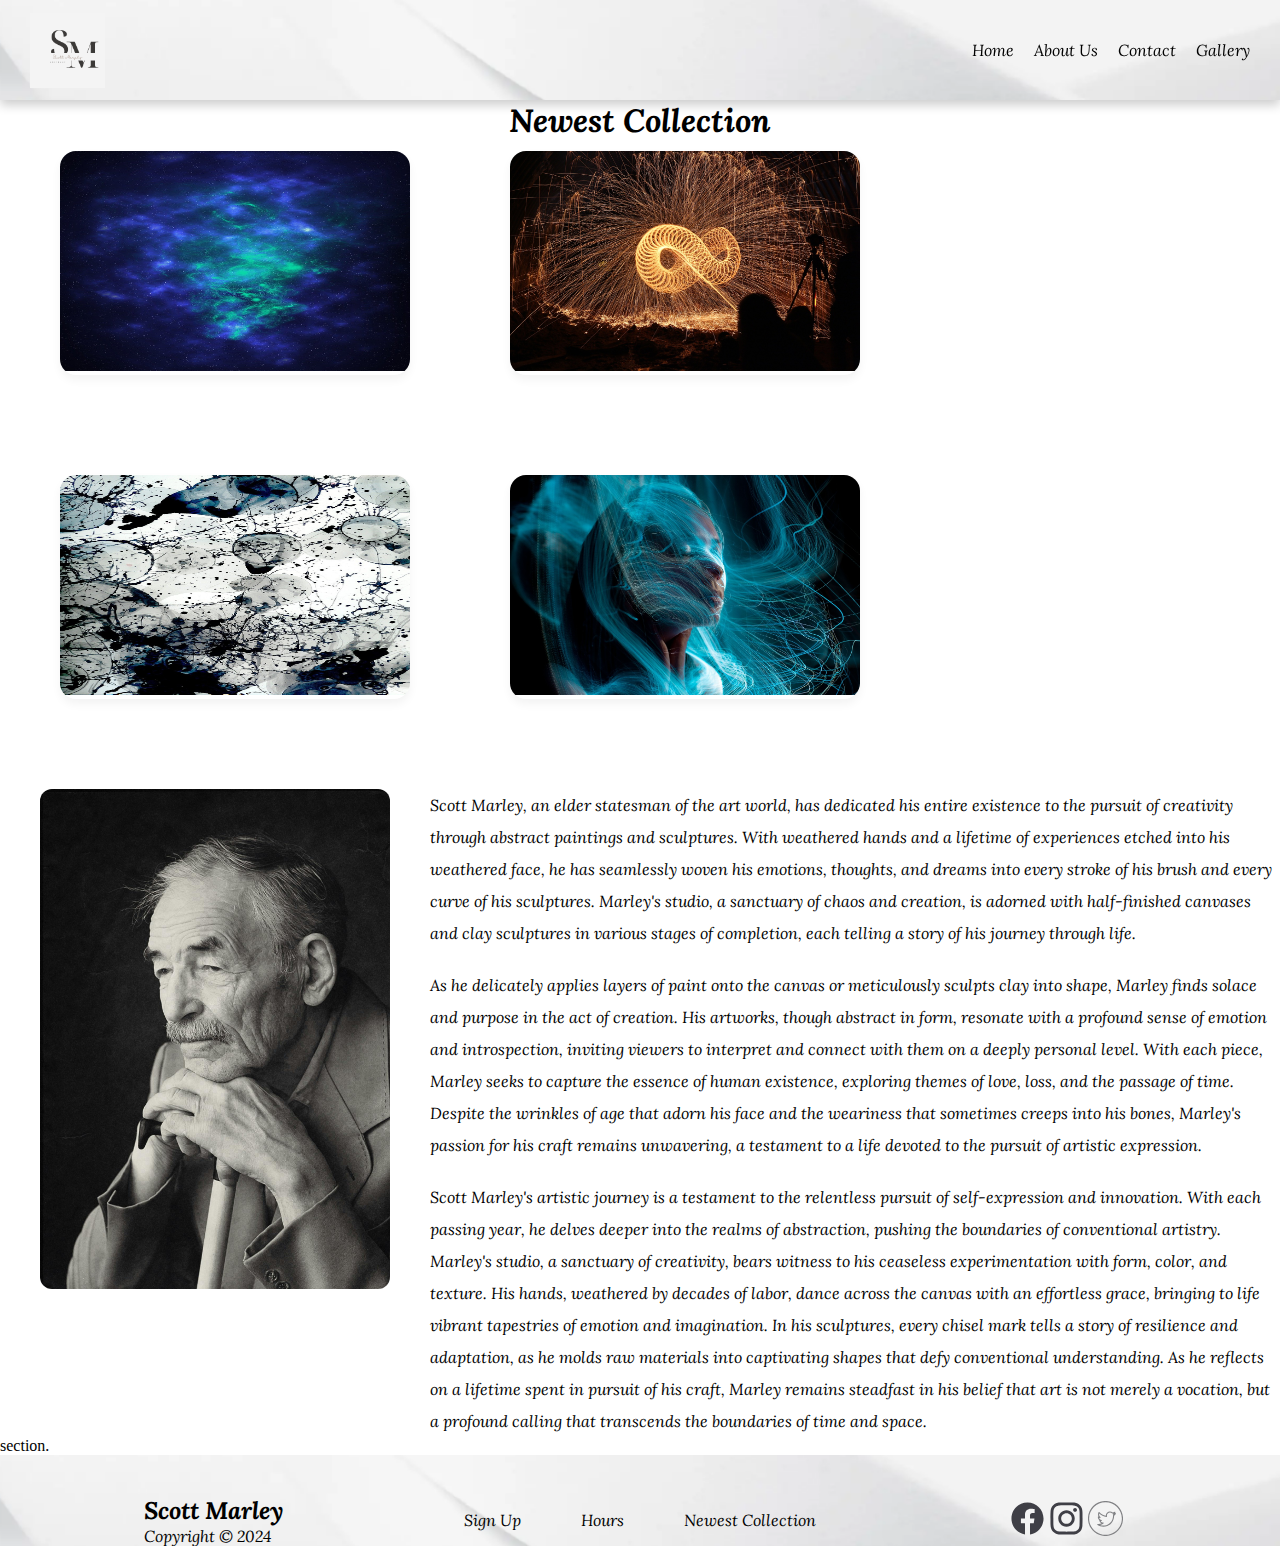
==== index.html @ ee56be84 "scott" ====
<!DOCTYPE html>
<html lang="en">
<head>
    <meta charset="UTF-8">
    <meta http-equiv="X-UA-Compatible" content="IE=edge">
    <meta name="viewport" content="width=device-width, initial-scale=1.0">

    <link rel="shortcut icon" href="./assets/" type="image/svg+xml" class="svg">

    <link rel="stylesheet" href="./styles/utilities.css">
    <link rel="stylesheet" href="./styles/main.css">

    <link rel="preconnect" href="https://fonts.googleapis.com">
<link rel="preconnect" href="https://fonts.gstatic.com" crossorigin>
<link href="https://fonts.googleapis.com/css2?family=Lora:ital,wght@0,400..700;1,400..700&display=swap" rel="stylesheet">

<link rel="stylesheet" href="https://fonts.googleapis.com/css2?family=Material+Symbols+Rounded:opsz,wght,FILL,GRAD@24,400,0..1,0" />

<script src="./javascript/script.js" defer></script>
<title>index</title>
</head>
<body>
<header class="header active" data-header>
    <div class="container">

        <a href="#" class="logo">
            <img src="./assets/logo.png" width="75" height="75" alt="Scott Marley">
        </a>

        <nav class="navbar" data-navbar>
            <ul class="navbar-list">
                <li>
                    <a href="#" class="navbar-link">Home</a>
                </li>
                <li>
                    <a href="#" class="navbar-link">About Us</a>
                </li>
                <li>
                    <a href="#" class="navbar-link">Contact</a>
                </li>
                <li>
                    <a href="#" class="navbar-link">Gallery</a>
                </li>
            </ul>
        </nav>
            <button class="nav-toggle-btn icon-btn " aria-label="toggle navbar" data-nav-toggler>

                <span class="material-symbols-rounded open" aria-hidden="true">menu</span>
                <span class="material-symbols-rounded close" aria-hidden="true">close</span>
            </button>
            
    </div>
</header>

<main>

 <h1 class="head">Newest Collection</h1>

<section class="newest">
    <div class="container">
        <div class="art-list">

            <div class="card">

                <div class="card-banner">

                    <figure class="img-holder" >
                        <img src="./assets/space-art-5626853_1280.jpg" alt="picture of woman" width="350" height="220" class="img-cover">
                    </figure>
                </div>

               
            </div>
            <div class="card">

                <div class="card-banner">

                    <figure class="img-holder" >
                        <img src="./assets/steelwool-458842_1280.jpg" alt="picture of woman" width="350" height="220" class="img-cover">
                    </figure>
                </div>

               
            </div>
            <div class="card">

                <div class="card-banner">

                    <figure class="img-holder" >
                        <img src="./assets/wallpaper-978000_1280.jpg" alt="picture of woman" width="350" height="220" class="img-cover">
                    </figure>
                </div>

               
            </div>
            <div class="card">

                <div class="card-banner">

                    <figure class="img-holder" >
                        <img src="./assets/magical-6046020_1280.jpg" alt="picture of woman" width="350" height="220" class="img-cover">
                    </figure>
                </div>

               
            </div>
        </div>
    </div>
</section>

<section class="scott">
    <div class="container2">

        <!--<h2 class="head">Scott Marley</h2>-->

        <figure class="artist">
            <img src="./assets/pexels-pixabay-236214.jpg" alt="image of scott marley" width="350" height="500" class="img-holder2">
        </figure>
        <div class="control">
        <p class="description1">
            Scott Marley, an elder statesman of the art world, has dedicated his entire existence to the pursuit of creativity through abstract paintings and sculptures. With weathered hands and a lifetime of experiences etched into his weathered face, he has seamlessly woven his emotions, thoughts, and dreams into every stroke of his brush and every curve of his sculptures. Marley's studio, a sanctuary of chaos and creation, is adorned with half-finished canvases and clay sculptures in various stages of completion, each telling a story of his journey through life.
        </p>
        <p class="description2">
            As he delicately applies layers of paint onto the canvas or meticulously sculpts clay into shape, Marley finds solace and purpose in the act of creation. His artworks, though abstract in form, resonate with a profound sense of emotion and introspection, inviting viewers to interpret and connect with them on a deeply personal level. With each piece, Marley seeks to capture the essence of human existence, exploring themes of love, loss, and the passage of time. Despite the wrinkles of age that adorn his face and the weariness that sometimes creeps into his bones, Marley's passion for his craft remains unwavering, a testament to a life devoted to the pursuit of artistic expression.
        </p>

        <p class="description3">
            Scott Marley's artistic journey is a testament to the relentless pursuit of self-expression and innovation. With each passing year, he delves deeper into the realms of abstraction, pushing the boundaries of conventional artistry. Marley's studio, a sanctuary of creativity, bears witness to his ceaseless experimentation with form, color, and texture. His hands, weathered by decades of labor, dance across the canvas with an effortless grace, bringing to life vibrant tapestries of emotion and imagination. In his sculptures, every chisel mark tells a story of resilience and adaptation, as he molds raw materials into captivating shapes that defy conventional understanding. As he reflects on a lifetime spent in pursuit of his craft, Marley remains steadfast in his belief that art is not merely a vocation, but a profound calling that transcends the boundaries of time and space.
        </p>
    </div>
    </div>
</section>

section.
</main>

<footer class="footer">

    <div class="container3 grid">
        <div class="copyright">
            <h2>Scott Marley</h2>
            <p>Copyright &copy; 2024</p>
        </div>

        

        <nav>
            <ul class="link">
                <li><a href="index.html">Sign Up</a></li>
                <li><a href="features.html">Hours</a></li>
                <li><a href="docs.html">Newest Collection</a></li>
            </ul>
        </nav>

        <div class="social">
            <a href="#" class="social-link">
                <?xml version="1.0"  encoding="utf-8"?><!-- Uploaded to: SVG Repo, www.svgrepo.com, Generator: SVG Repo Mixer Tools -->
                <svg width="35" height="35" viewBox="0 0 24 24" fill="none" xmlns="http://www.w3.org/2000/svg">
                <path fill-rule="evenodd" clip-rule="evenodd" d="M23 12.0672C23 5.95496 18.0751 1 12 1C5.92486 1 1 5.95496 1 12.0672C1 17.5912 5.02254 22.1697 10.2812 23V15.2663H7.48828V12.0672H10.2812V9.62898C10.2812 6.85525 11.9235 5.32313 14.4361 5.32313C15.6396 5.32313 16.8984 5.53929 16.8984 5.53929V8.26287H15.5114C14.1449 8.26287 13.7188 9.11597 13.7188 9.99119V12.0672H16.7695L16.2818 15.2663H13.7188V23C18.9775 22.1697 23 17.5912 23 12.0672Z" fill="#3F3F46"/>
                </svg>
            </a>
            <a href="#" class="social-link"><?xml version="1.0" encoding="utf-8"?>

                <!-- Uploaded to: SVG Repo, www.svgrepo.com, Generator: SVG Repo Mixer Tools -->
                <svg width="35" height="35" viewBox="0 0 24 24" fill="none" xmlns="http://www.w3.org/2000/svg">
                <path fill-rule="evenodd" clip-rule="evenodd" d="M7.46471 1.0662C8.63794 1.01266 9.01258 1 12 1C14.9874 1 15.362 1.01266 16.5352 1.0662C17.7061 1.1196 18.5057 1.30556 19.2054 1.57751C19.9288 1.85858 20.5422 2.2347 21.1537 2.84623C21.7653 3.45779 22.1414 4.07123 22.4225 4.79454C22.6944 5.49426 22.8804 6.29385 22.9338 7.46471C22.9873 8.63798 23 9.01258 23 12C23 14.9874 22.9873 15.362 22.9338 16.5353C22.8804 17.7061 22.6944 18.5057 22.4225 19.2054C22.1414 19.9288 21.7653 20.5422 21.1537 21.1537C20.5422 21.7653 19.9288 22.1414 19.2054 22.4225C18.5057 22.6944 17.7061 22.8804 16.5352 22.9338C15.362 22.9873 14.9874 23 12 23C9.01258 23 8.63794 22.9873 7.46471 22.9338C6.29385 22.8804 5.49426 22.6944 4.79454 22.4225C4.07123 22.1414 3.45775 21.7653 2.84623 21.1537C2.23466 20.5422 1.85858 19.9287 1.57746 19.2054C1.30552 18.5057 1.1196 17.7061 1.06615 16.5353C1.01262 15.362 1 14.9874 1 12C1 9.01254 1.01262 8.63798 1.06615 7.46471C1.1196 6.29385 1.30552 5.49426 1.57746 4.79454C1.85858 4.07123 2.23466 3.45779 2.84623 2.84623C3.45775 2.2347 4.07123 1.85858 4.79454 1.57751C5.49426 1.30556 6.29385 1.1196 7.46471 1.0662ZM16.4449 3.04608C15.285 2.99316 14.9371 2.98198 12 2.98198C9.06284 2.98198 8.71496 2.99316 7.55501 3.04608C6.48257 3.09503 5.90008 3.27423 5.51247 3.42487C4.99906 3.62442 4.63259 3.86278 4.24768 4.24773C3.86278 4.63263 3.62437 4.99906 3.42482 5.51252C3.27423 5.90013 3.09503 6.48257 3.04608 7.55506C2.99316 8.71496 2.98198 9.06288 2.98198 12C2.98198 14.9371 2.99316 15.285 3.04608 16.4449C3.09503 17.5174 3.27423 18.0999 3.42482 18.4875C3.62437 19.0009 3.86278 19.3674 4.24768 19.7523C4.63259 20.1372 4.99906 20.3756 5.51247 20.5751C5.90008 20.7257 6.48257 20.905 7.55506 20.9539C8.71479 21.0068 9.06262 21.018 12 21.018C14.9373 21.018 15.2852 21.0068 16.4449 20.9539C17.5174 20.905 18.0998 20.7257 18.4874 20.5751C19.0009 20.3756 19.3674 20.1372 19.7523 19.7523C20.1372 19.3674 20.3755 19.0009 20.5751 18.4875C20.7257 18.0999 20.9049 17.5174 20.9539 16.4449C21.0068 15.285 21.018 14.9371 21.018 12C21.018 9.06288 21.0068 8.71496 20.9539 7.55506C20.9049 6.48257 20.7257 5.90013 20.5751 5.51252C20.3755 4.99906 20.1372 4.63263 19.7523 4.24768C19.3674 3.86278 19.0009 3.62442 18.4874 3.42487C18.0998 3.27423 17.5174 3.09503 16.4449 3.04608ZM8.33329 12C8.33329 14.025 9.97495 15.6667 12 15.6667C14.025 15.6667 15.6667 14.025 15.6667 12C15.6667 9.97495 14.025 8.33333 12 8.33333C9.97495 8.33333 8.33329 9.97495 8.33329 12ZM6.35131 12C6.35131 8.88032 8.88032 6.35136 12 6.35136C15.1196 6.35136 17.6486 8.88032 17.6486 12C17.6486 15.1197 15.1196 17.6486 12 17.6486C8.88032 17.6486 6.35131 15.1197 6.35131 12ZM17.8718 7.44816C18.6008 7.44816 19.1918 6.8572 19.1918 6.12818C19.1918 5.39915 18.6008 4.8082 17.8718 4.8082C17.1428 4.8082 16.5518 5.39915 16.5518 6.12818C16.5518 6.8572 17.1428 7.44816 17.8718 7.44816Z" fill="#3F3F46"/>
                <mask id="mask0_2844_2717" style="mask-type:alpha" maskUnits="userSpaceOnUse" x="1" y="1" width="22" height="22">
                <path fill-rule="evenodd" clip-rule="evenodd" d="M7.46471 1.0662C8.63794 1.01266 9.01258 1 12 1C14.9874 1 15.362 1.01266 16.5352 1.0662C17.7061 1.1196 18.5057 1.30556 19.2054 1.57751C19.9288 1.85858 20.5422 2.2347 21.1537 2.84623C21.7653 3.45779 22.1414 4.07123 22.4225 4.79454C22.6944 5.49426 22.8804 6.29385 22.9338 7.46471C22.9873 8.63798 23 9.01258 23 12C23 14.9874 22.9873 15.362 22.9338 16.5353C22.8804 17.7061 22.6944 18.5057 22.4225 19.2054C22.1414 19.9288 21.7653 20.5422 21.1537 21.1537C20.5422 21.7653 19.9288 22.1414 19.2054 22.4225C18.5057 22.6944 17.7061 22.8804 16.5352 22.9338C15.362 22.9873 14.9874 23 12 23C9.01258 23 8.63794 22.9873 7.46471 22.9338C6.29385 22.8804 5.49426 22.6944 4.79454 22.4225C4.07123 22.1414 3.45775 21.7653 2.84623 21.1537C2.23466 20.5422 1.85858 19.9287 1.57746 19.2054C1.30552 18.5057 1.1196 17.7061 1.06615 16.5353C1.01262 15.362 1 14.9874 1 12C1 9.01254 1.01262 8.63798 1.06615 7.46471C1.1196 6.29385 1.30552 5.49426 1.57746 4.79454C1.85858 4.07123 2.23466 3.45779 2.84623 2.84623C3.45775 2.2347 4.07123 1.85858 4.79454 1.57751C5.49426 1.30556 6.29385 1.1196 7.46471 1.0662ZM16.4449 3.04608C15.285 2.99316 14.9371 2.98198 12 2.98198C9.06284 2.98198 8.71496 2.99316 7.55501 3.04608C6.48257 3.09503 5.90008 3.27423 5.51247 3.42487C4.99906 3.62442 4.63259 3.86278 4.24768 4.24773C3.86278 4.63263 3.62437 4.99906 3.42482 5.51252C3.27423 5.90013 3.09503 6.48257 3.04608 7.55506C2.99316 8.71496 2.98198 9.06288 2.98198 12C2.98198 14.9371 2.99316 15.285 3.04608 16.4449C3.09503 17.5174 3.27423 18.0999 3.42482 18.4875C3.62437 19.0009 3.86278 19.3674 4.24768 19.7523C4.63259 20.1372 4.99906 20.3756 5.51247 20.5751C5.90008 20.7257 6.48257 20.905 7.55506 20.9539C8.71479 21.0068 9.06262 21.018 12 21.018C14.9373 21.018 15.2852 21.0068 16.4449 20.9539C17.5174 20.905 18.0998 20.7257 18.4874 20.5751C19.0009 20.3756 19.3674 20.1372 19.7523 19.7523C20.1372 19.3674 20.3755 19.0009 20.5751 18.4875C20.7257 18.0999 20.9049 17.5174 20.9539 16.4449C21.0068 15.285 21.018 14.9371 21.018 12C21.018 9.06288 21.0068 8.71496 20.9539 7.55506C20.9049 6.48257 20.7257 5.90013 20.5751 5.51252C20.3755 4.99906 20.1372 4.63263 19.7523 4.24768C19.3674 3.86278 19.0009 3.62442 18.4874 3.42487C18.0998 3.27423 17.5174 3.09503 16.4449 3.04608ZM8.33329 12C8.33329 14.025 9.97495 15.6667 12 15.6667C14.025 15.6667 15.6667 14.025 15.6667 12C15.6667 9.97495 14.025 8.33333 12 8.33333C9.97495 8.33333 8.33329 9.97495 8.33329 12ZM6.35131 12C6.35131 8.88032 8.88032 6.35136 12 6.35136C15.1196 6.35136 17.6486 8.88032 17.6486 12C17.6486 15.1197 15.1196 17.6486 12 17.6486C8.88032 17.6486 6.35131 15.1197 6.35131 12ZM17.8718 7.44816C18.6008 7.44816 19.1918 6.8572 19.1918 6.12818C19.1918 5.39915 18.6008 4.8082 17.8718 4.8082C17.1428 4.8082 16.5518 5.39915 16.5518 6.12818C16.5518 6.8572 17.1428 7.44816 17.8718 7.44816Z" fill="white"/>
                </mask>
                <g mask="url(#mask0_2844_2717)">
                </g>
                </svg></a>
            <a href="#" class="social-link3">
                <?xml version="1.0" encoding="utf-8"?>

<!DOCTYPE svg PUBLIC "-//W3C//DTD SVG 1.1//EN" "http://www.w3.org/Graphics/SVG/1.1/DTD/svg11.dtd">
<!-- Uploaded to: SVG Repo, www.svgrepo.com, Generator: SVG Repo Mixer Tools -->
<svg version="1.1" id="Layer_1" xmlns="http://www.w3.org/2000/svg" xmlns:xlink="http://www.w3.org/1999/xlink" 
	 width="35" height="35" viewBox="0 0 32 32" enable-background="new 0 0 32 32" xml:space="preserve">
<g>
	<path fill="#808184" d="M16-0.035C7.159-0.035-0.035,7.159-0.035,16S7.159,32.035,16,32.035S32.035,24.841,32.035,16
		S24.841-0.035,16-0.035z M16,30.965C7.748,30.965,1.035,24.252,1.035,16S7.748,1.035,16,1.035S30.965,7.748,30.965,16
		S24.252,30.965,16,30.965z"/>
	<path fill="#808184" d="M24.797,11.082c-0.027,0.012-0.055,0.024-0.083,0.036c0.131-0.228,0.238-0.471,0.319-0.725
		c0.063-0.198-0.002-0.414-0.165-0.543c-0.163-0.129-0.388-0.145-0.566-0.039c-0.522,0.31-1.083,0.538-1.673,0.681
		c-0.693-0.632-1.608-0.99-2.553-0.99c-2.086,0-3.783,1.696-3.783,3.781c0,0.066,0.001,0.131,0.005,0.197
		c-2.259-0.271-4.346-1.415-5.797-3.195c-0.104-0.127-0.262-0.201-0.427-0.183c-0.164,0.013-0.31,0.105-0.393,0.247
		c-0.334,0.574-0.512,1.232-0.512,1.902c0,0.667,0.15,1.29,0.432,1.832c-0.147-0.03-0.295,0.025-0.412,0.116
		C9.071,14.292,9,14.458,9,14.611c0,1.157,0.547,2.218,1.422,2.921c-0.007,0.007-0.014,0.014-0.021,0.022
		c-0.117,0.132-0.155,0.316-0.102,0.484c0.356,1.11,1.194,1.968,2.242,2.373c-1.063,0.542-2.3,0.752-3.487,0.616
		C8.83,21,8.605,21.137,8.526,21.356c-0.078,0.219,0.005,0.463,0.202,0.589c1.587,1.017,3.42,1.554,5.302,1.554
		c6.159,0,9.839-5.002,9.839-9.839c0-0.06,0-0.12-0.001-0.18c0.601-0.466,1.12-1.025,1.547-1.664c0.124-0.185,0.11-0.429-0.033-0.6
		C25.239,11.046,25.001,10.993,24.797,11.082z M23.068,12.829c-0.138,0.099-0.216,0.261-0.208,0.431
		c0.006,0.133,0.009,0.267,0.009,0.4c0,4.345-3.306,8.839-8.839,8.839c-1.038,0-2.059-0.182-3.023-0.534
		c1.145-0.198,2.218-0.674,3.152-1.406c0.167-0.13,0.233-0.352,0.166-0.552c-0.067-0.201-0.253-0.337-0.465-0.341
		c-0.928-0.017-1.766-0.488-2.266-1.227c0.246-0.015,0.482-0.056,0.742-0.126c0.224-0.061,0.376-0.268,0.368-0.5
		c-0.008-0.231-0.174-0.427-0.401-0.473c-1.079-0.217-1.94-1.047-2.212-2.076c0.045,0.016,0.086,0.03,0.125,0.044
		c0.251,0.09,0.45,0.162,0.828,0.173c0.231,0.001,0.423-0.135,0.492-0.348s-0.013-0.444-0.198-0.568
		c-0.741-0.495-1.166-1.339-1.166-2.316c0-0.247,0.033-0.491,0.096-0.726c1.729,1.795,4.088,2.879,6.588,3.005
		c0.155,0.017,0.308-0.059,0.408-0.179c0.101-0.12,0.139-0.281,0.104-0.434c-0.048-0.207-0.072-0.42-0.072-0.635
		c0-1.534,1.249-2.781,2.783-2.781c0.767,0,1.507,0.32,2.031,0.879c0.118,0.125,0.292,0.181,0.462,0.148
		c0.221-0.044,0.439-0.098,0.654-0.162c-0.114,0.096-0.237,0.184-0.366,0.262c-0.203,0.121-0.292,0.367-0.216,0.59
		c0.077,0.223,0.303,0.363,0.532,0.335c0.101-0.012,0.202-0.026,0.302-0.042C23.345,12.622,23.209,12.728,23.068,12.829z"/>
</g>
</svg>
            </a>
        </div>
        
    </div> <!-- ends container div -->

</footer>

    
</body>
</html>
---- styles/utilities.css ----
:root {
    /*Color*/
--white: #ffffff;
--gold: #FFD700;
--black: #000000;
--blue: #0000FF;
--red: #FF0000;
--purple: #A020F0;
--grey: #DADFE5;


/*Font weight*/
--weight-bold: 700;
--weight-semiBold: 600;
--weight-regular: 400;


/*Border Radius*/
--radius-small: 8px;
--radius-medium: 12px;
--radius-large: 16px;
--radius-extra-large: 32px;
--radius-full: 1000px;
--radius-circle: 50%;


/*Box Shadow*/
--shadow-1: 0px 2px 4px 0px #00000033;
--shadow-2: 0px 5px 10px 0px #0000000D;
--shadow-3: 0px 5px 10px 0px #00000033;
--shadow-4: 0px 10px 20px 0px #0000001A;

}

* {
  box-sizing: border-box;
  margin: 0;
  padding: 0;
}

/*Header*/

.header {
  background-color: #f4f4f4;
  box-shadow: var(--shadow-3);
  position: fixed;
  top: 0;
  left: 0; 
  width: 100%;
  height: 100px;
  z-index: 4;
  background-image: url(../assets/background1.png);
  background-repeat: no-repeat;
  background-size: cover;
}

.header .container {
  position: relative;
  display: flex;
  justify-content: space-between;
  align-items: center;
  height: 100%;
}

.header.active {
  animation: slide_in 500ms ease forwards; 
}

@keyframes slide_in {
  0% {transform: translateY(-100%);}
  100% {transform: translateY(0);}
}

.logo {
  margin-left: 30px;
}

.navbar {
  position: absolute;
  top: 85%;
  right: 16px;
  background-color: var(--white);
  min-width: 260px;
  padding: 10px;
  border-radius: var(--radius-large);
 visibility: hidden;
  opacity: 0;
  scale: 0.4; 
  transition: var(--transition-duration-quick) var(--transition-duration-quick);
  box-shadow: var(--shadow-1);
  transform-origin: top right;
  z-index: 4;
}

.navbar.active {
  visibility: visible;
  opacity: 1;
  scale: 1;
}

.navbar-link {
  text-decoration: none;
  color: var(--black);
  font-family: 'Lora', sans-serif;
  font-style: italic;
  cursor: pointer;
}

.navbar-link:hover {
  color: var(--blue);
}

ul{
  list-style-type: none;
  display: grid;
  justify-items: center;
  gap: 25px;
}
.link {
  list-style-type: none;
  display: flex;
  justify-items: center;
  gap: 60px;
}
.nav-toggle-btn .close,
.nav-toggle-btn.active .open {display: none;}

.nav-toggle-btn .open,
.nav-toggle-btn.active .close {display: block;}

/*Header*/

/*Icon-Btn*/
.icon-btn {
    height: 40px;
    width: 40px;
    display: grid;
    place-items: center;
    background-color: var(--white);
    border-radius: var(--radius-small);
    box-shadow: var(--shadow-3);
    border: none;
    margin-right: 10px;
  }
  
.icon-btn:hover, :focus-visible {
  background-color: var(--grey);
  cursor: pointer;
}
/*Icon-Btn*/

/*Footer*/

.footer {
  width: 100%;
  position: relative;
  bottom: 0;
  background-image: url(../assets/background1.png);
  background-repeat: no-repeat;
  background-size: cover;
  display: block;
  padding-top: 40px;
  overflow: hidden;
}



.grid {
  display: grid;
  grid-template-columns: repeat(3, 1fr);
  align-items: center;
  width: 100%;
  height: 100%;
  justify-items: center;
}

.social {
  margin: auto 25%;
}

a {
  text-decoration: none;
  color: var(--black);
  font-family: 'Lora', sans-serif;
  font-style: italic;
  cursor: pointer;
  line-height: 1px;
}

a:hover {
  color: var(--blue);
}

.copyright {
  color: var(--black);
  font-family: 'Lora', sans-serif;
  font-style: italic;
}


/*Footer*/

/*Media Query*/

@media (max-width: 426px) {
.grid {
  display: grid;
  grid-template-columns: auto;
  grid-template-rows: repeat(3, 1fr);
  gap: 5px;
}

.container {
  margin: 0 0;
}

.footer {
  padding: 0 0;
}
}

@media (min-width: 992px) {
  .nav-toggle-btn {
    display: none;
  }

  .navbar, .navbar-list, .navbar-link{
  all: unset;
  display: inline-flex;
  align-items: center;
  justify-content: space-around;
  list-style-type: none;
  padding: 0 10px;
  font-family: 'Lora', sans-serif;
  font-style: italic;
}

.navbar-link {
  cursor: pointer;
}
}

/*Media Query*/
---- styles/main.css ----
:root {
    /*Color*/
--white: #ffffff;
--gold: #FFD700;
--black: #000000;
--blue: #0000FF;
--red: #FF0000;
--purple: #A020F0;
--grey: #DADFE5;


/*Font weight*/
--weight-bold: 700;
--weight-semiBold: 600;
--weight-regular: 400;


/*Border Radius*/
--radius-small: 8px;
--radius-medium: 12px;
--radius-large: 16px;
--radius-extra-large: 32px;
--radius-full: 1000px;
--radius-circle: 50%;


/*Box Shadow*/
--shadow-1: 0px 2px 4px 0px #00000033;
--shadow-2: 0px 5px 10px 0px #0000000D;
--shadow-3: 0px 5px 10px 0px #00000033;
--shadow-4: 0px 10px 20px 0px #0000001A;

}

.head {
    position: relative;
    top: 100px;
    text-align: center;
    color: var(--black);
    font-family: 'Lora', sans-serif;
    font-style: italic;
}

.newest {padding-block-start: 110px;}

.img-holder {
    overflow: hidden;
}

.card {
    border-radius: var(--radius-large);
    overflow: hidden;
    box-shadow: var(--shadow-2);
    width: 350px;
    cursor: pointer;
}

.card:where(:hover, :focus-within) {box-shadow: var(--shadow-4);}

.art-list {
    display: inline-flex;
    gap: 100px;
    margin-left: 60px;
    flex-wrap: wrap;
}


.scott {
    padding-block-start: 70px;
}

.container {
    display: flex;
}

.img-holder2 {
    margin: 0px 40px;
    border-radius: var(--radius-medium);
    max-width: 100%;
    float: left;
}



.description1 {
    display: flex;
    flex-direction: column;
   flex: 1;
   color: var(--black);
  font-family: 'Lora', sans-serif;
  font-style: italic;
  line-height: 2;
  margin-top: 20px;
}
.description2 {
    display: flex;
    flex-direction: column;
   flex: 1;
   color: var(--black);
  font-family: 'Lora', sans-serif;
  font-style: italic;
  line-height: 2;
  margin-top: 20px;
}
.description3 {
    display: flex;
    flex-direction: column;
   flex: 1;
   color: var(--black);
  font-family: 'Lora', sans-serif;
  font-style: italic;
  line-height: 2;
  margin-top: 20px;
}
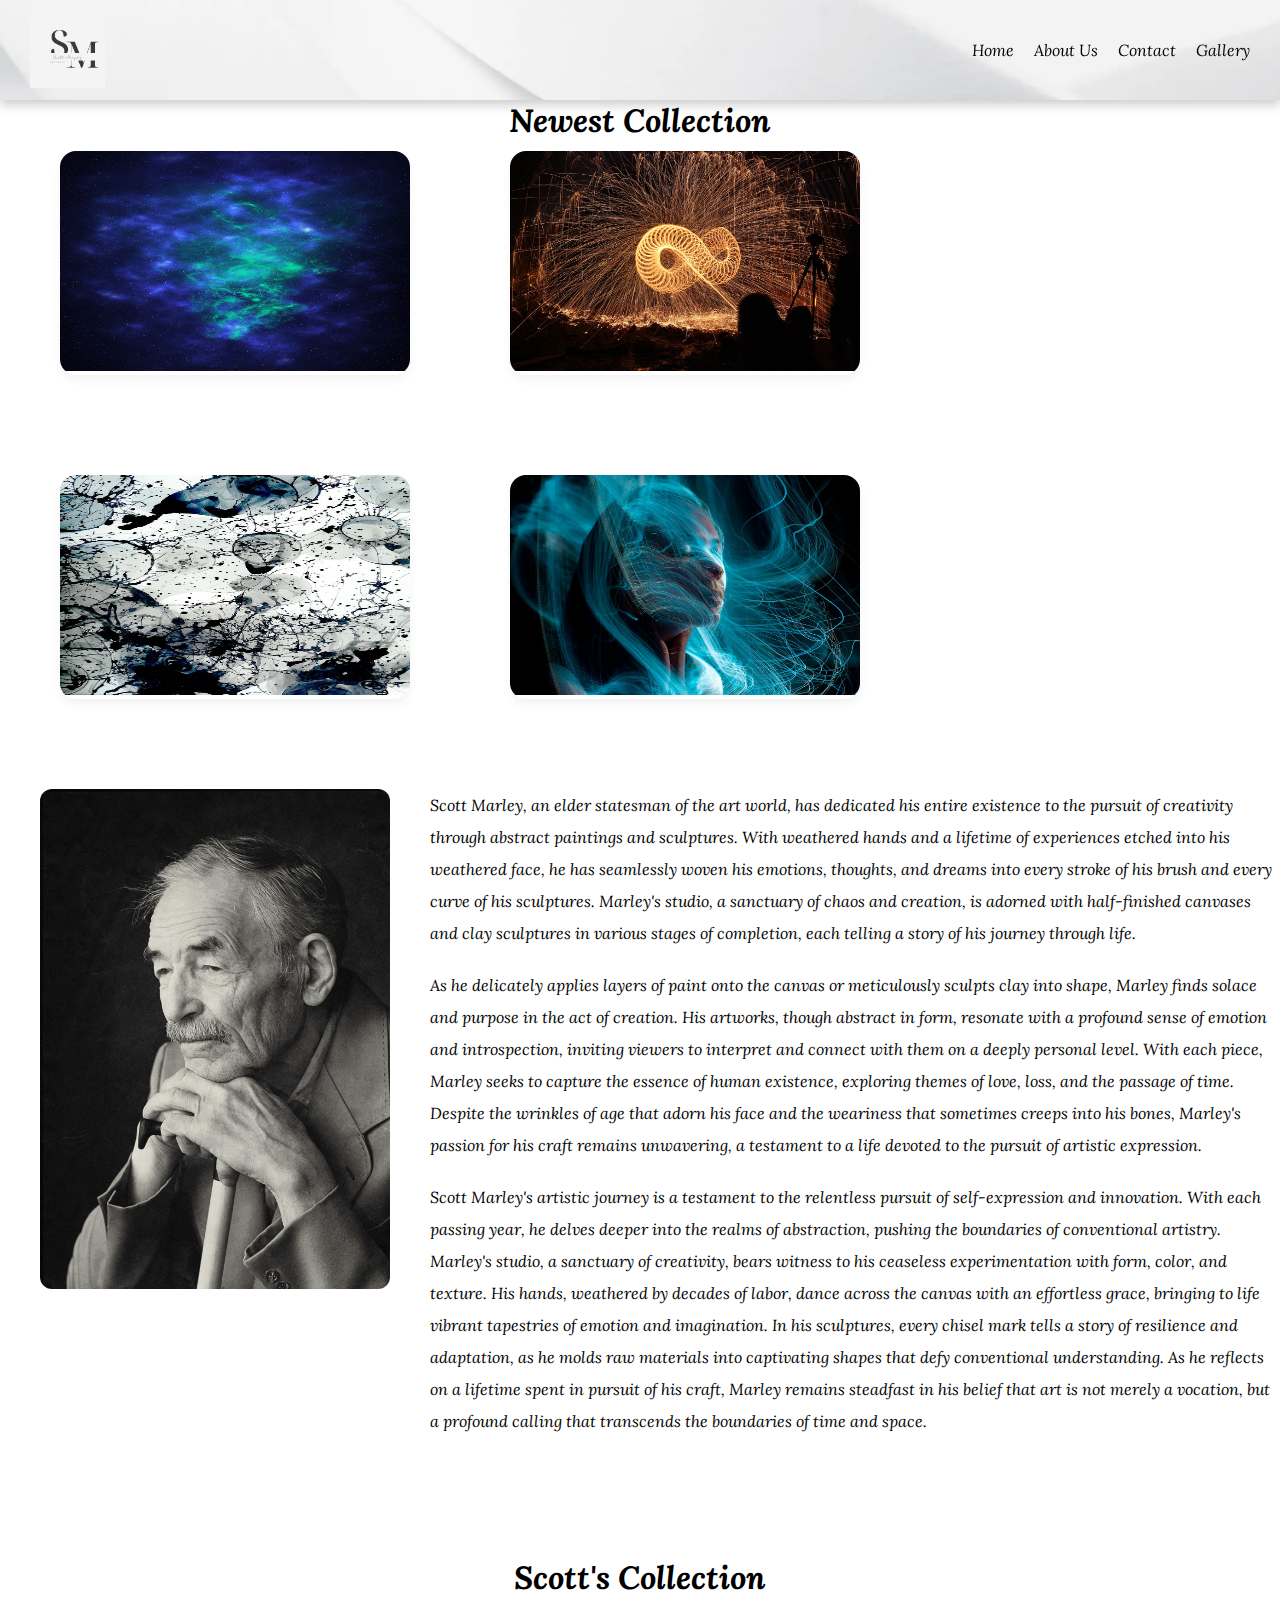
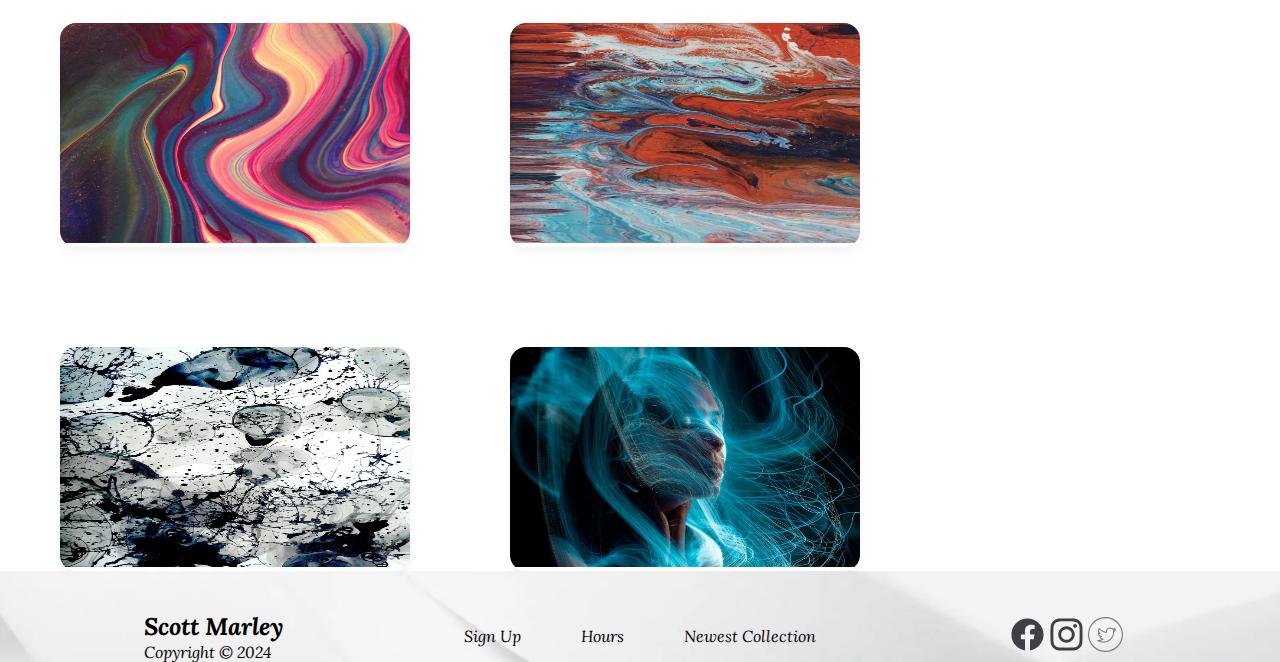
==== commit c80b53ad: "scotts collection" ====
--- a/index.html
+++ b/index.html
@@ -5,7 +5,7 @@
     <meta http-equiv="X-UA-Compatible" content="IE=edge">
     <meta name="viewport" content="width=device-width, initial-scale=1.0">
 
-    <link rel="shortcut icon" href="./assets/" type="image/svg+xml" class="svg">
+    <link rel="shortcut icon" href="./assets/favicon.png" type="image/svg+xml" class="svg">
 
     <link rel="stylesheet" href="./styles/utilities.css">
     <link rel="stylesheet" href="./styles/main.css">
@@ -17,7 +17,7 @@
 <link rel="stylesheet" href="https://fonts.googleapis.com/css2?family=Material+Symbols+Rounded:opsz,wght,FILL,GRAD@24,400,0..1,0" />
 
 <script src="./javascript/script.js" defer></script>
-<title>index</title>
+<title>Scott Marley</title>
 </head>
 <body>
 <header class="header active" data-header>
@@ -131,7 +131,64 @@
     </div>
 </section>
 
-section.
+<section class="collection">
+    <div class="container4">
+        <h1 class="head2">Scott's Collection</h1>
+        
+        
+        <div class="container">
+            <div class="art-list">
+    
+                <div class="card">
+    
+                    <div class="card-banner">
+    
+                        <figure class="img-holder" >
+                            <img src="./assets/pexels-anni-roenkae-2860804.jpg" alt="picture of abstract art" width="350" height="220" class="img-cover">
+                        </figure>
+                    </div>
+    
+                   
+                </div>
+                <div class="card">
+    
+                    <div class="card-banner">
+    
+                        <figure class="img-holder" >
+                            <img src="./assets/pexels-dids-3530054.jpg" alt="picture of abstract art" width="350" height="220" class="img-cover">
+                        </figure>
+                    </div>
+    
+                   
+                </div>
+                <div class="card">
+    
+                    <div class="card-banner">
+    
+                        <figure class="img-holder" >
+                            <img src="./assets/wallpaper-978000_1280.jpg" alt="picture of woman" width="350" height="220" class="img-cover">
+                        </figure>
+                    </div>
+    
+                   
+                </div>
+                <div class="card">
+    
+                    <div class="card-banner">
+    
+                        <figure class="img-holder" >
+                            <img src="./assets/magical-6046020_1280.jpg" alt="picture of woman" width="350" height="220" class="img-cover">
+                        </figure>
+                    </div>
+    
+                   
+                </div>
+            </div>
+        </div>
+
+
+    </div>
+</section>
 </main>
 
 <footer class="footer">
--- a/styles/main.css
+++ b/styles/main.css
@@ -39,6 +39,14 @@
     color: var(--black);
     font-family: 'Lora', sans-serif;
     font-style: italic;
+}
+.head2 {
+    position: relative;
+    text-align: center;
+    color: var(--black);
+    font-family: 'Lora', sans-serif;
+    font-style: italic;
+    margin-bottom: 25px;
 }
 
 .newest {padding-block-start: 110px;}
@@ -113,5 +121,9 @@
   margin-top: 20px;
 }
 
+.collection {
+    margin-top: 120px;
+}
 
 
+
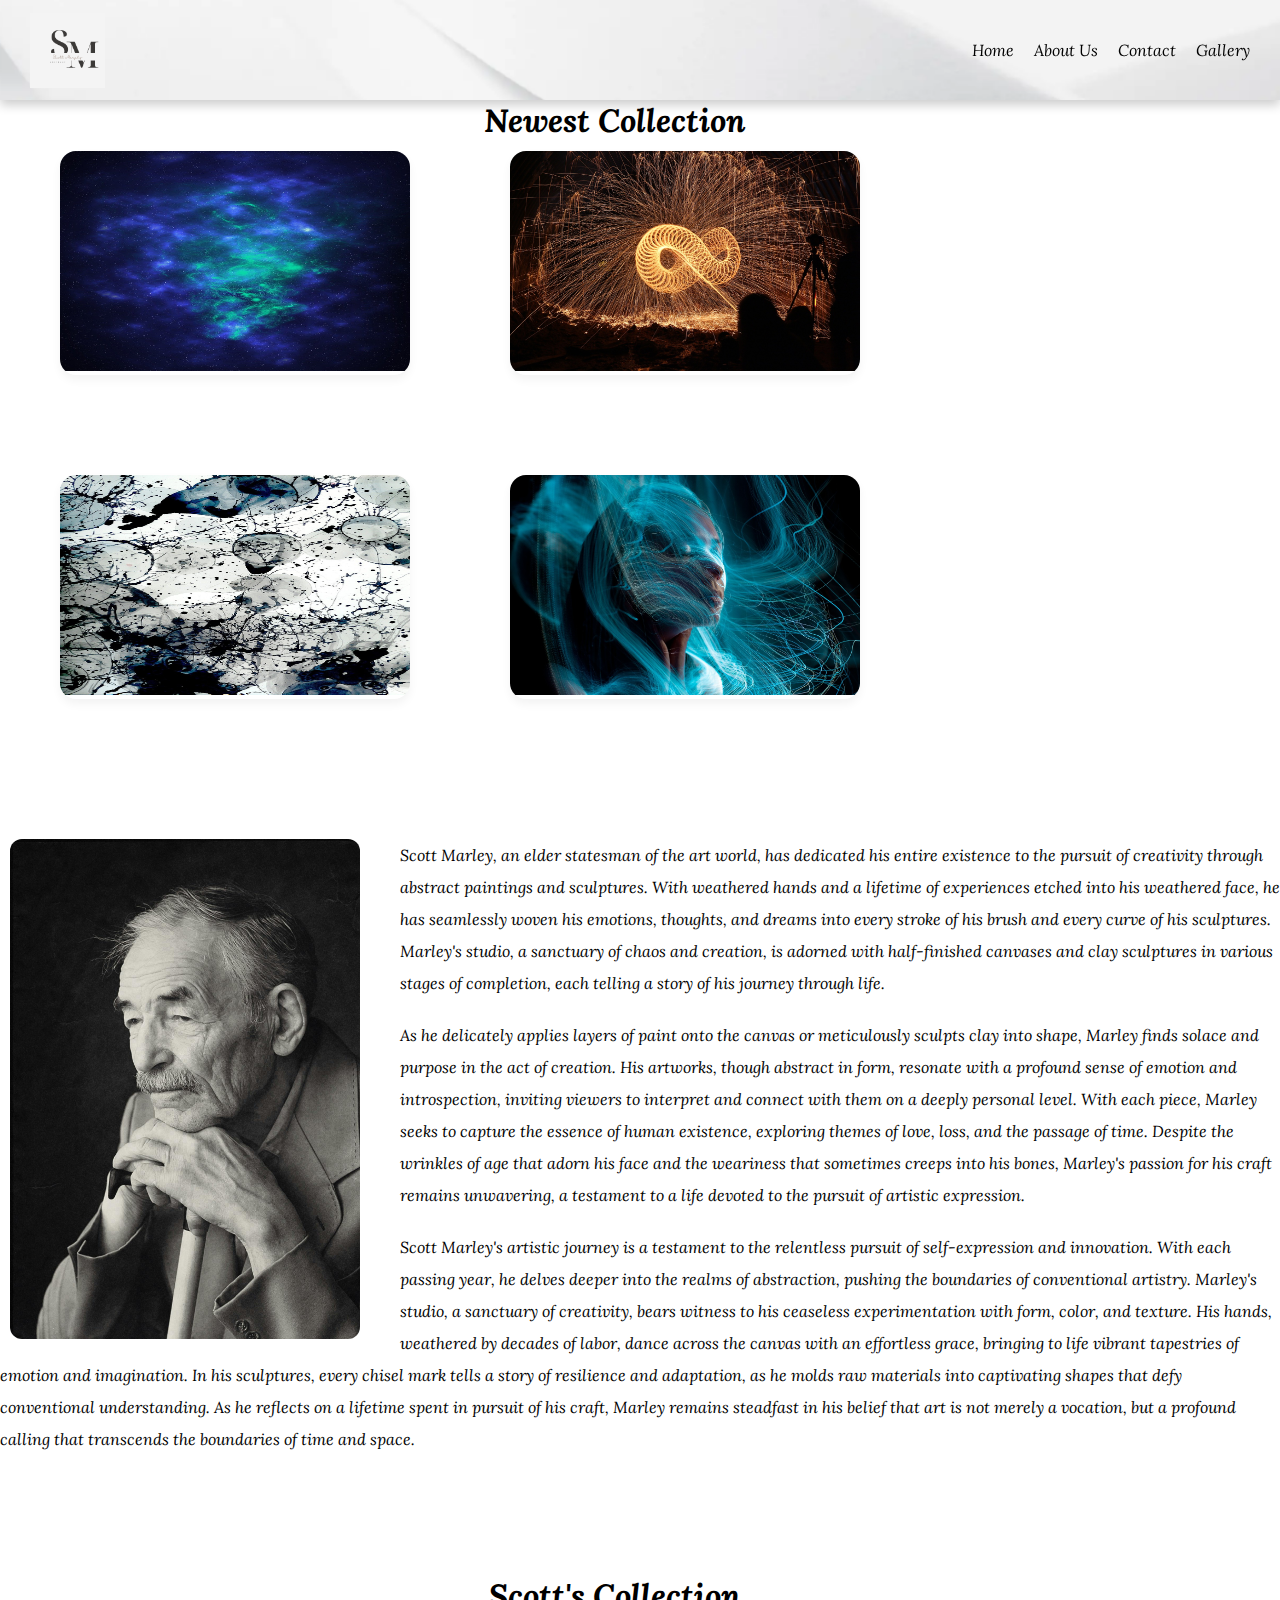
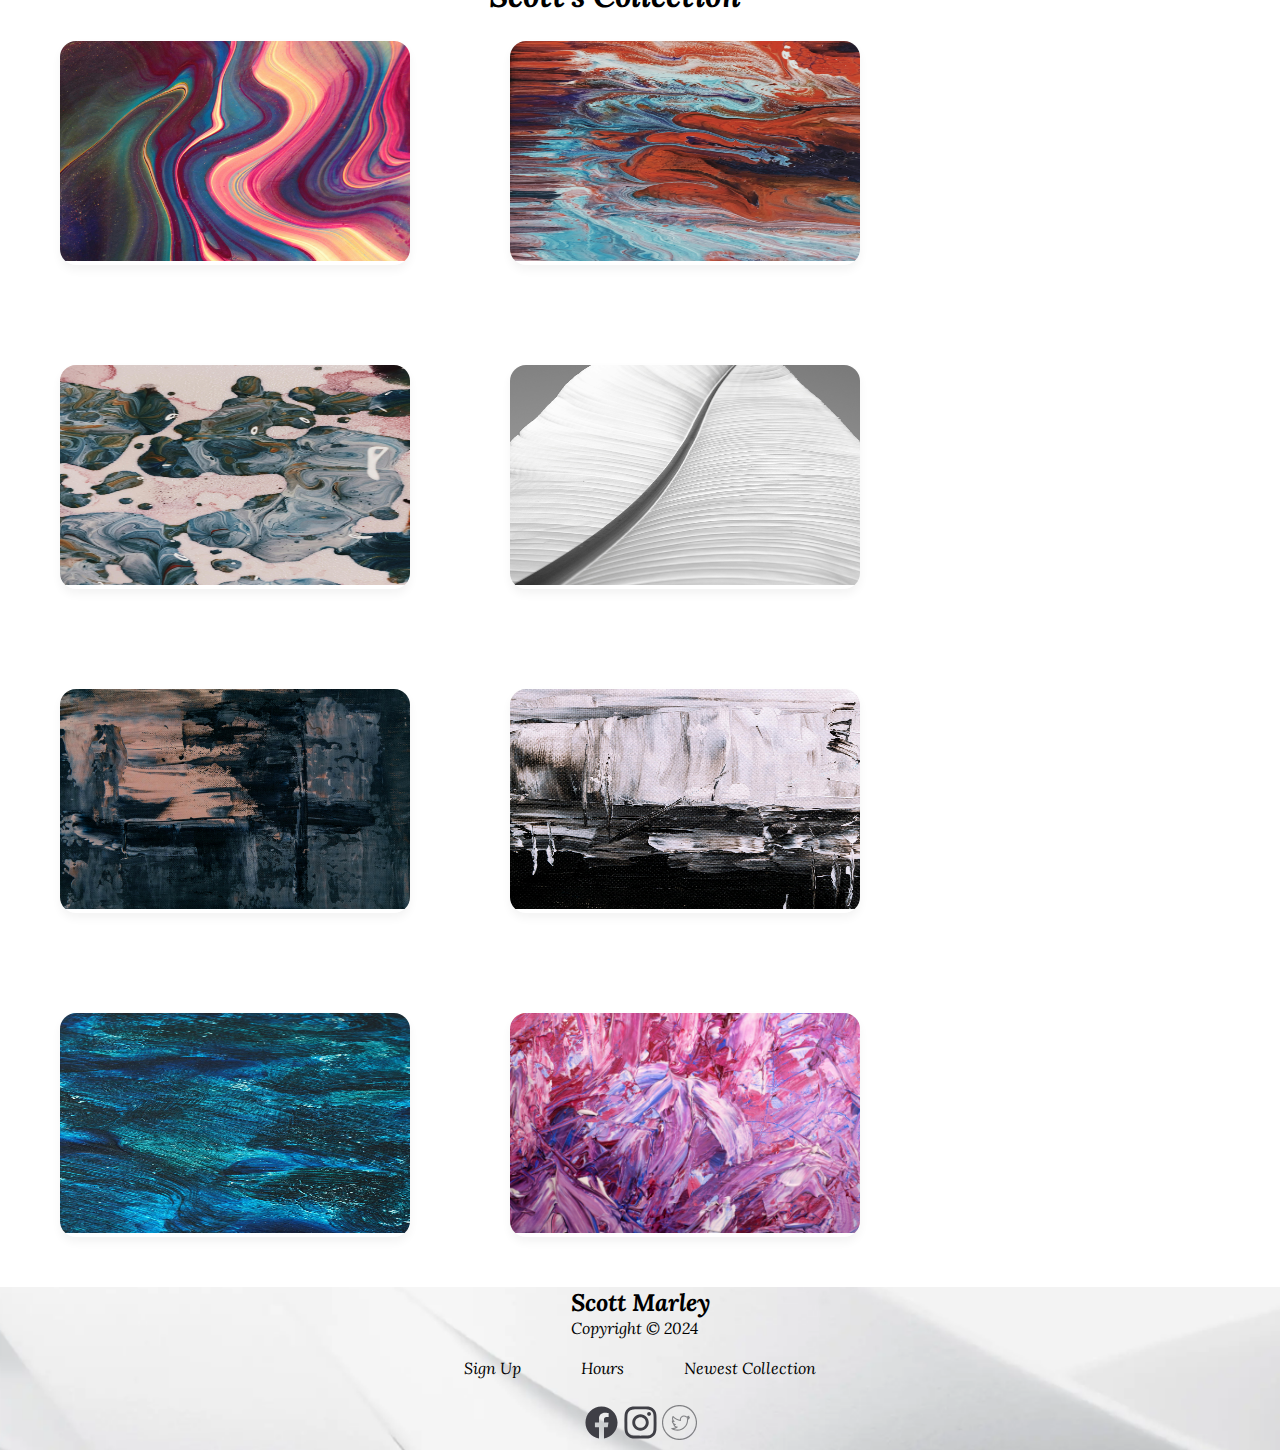
==== commit 3babb036: "finish index" ====
--- a/index.html
+++ b/index.html
@@ -30,7 +30,7 @@
         <nav class="navbar" data-navbar>
             <ul class="navbar-list">
                 <li>
-                    <a href="#" class="navbar-link">Home</a>
+                    <a href="index.html" class="navbar-link">Home</a>
                 </li>
                 <li>
                     <a href="#" class="navbar-link">About Us</a>
@@ -52,11 +52,13 @@
     </div>
 </header>
 
-<main>
-
- <h1 class="head">Newest Collection</h1>
+<main id="newy">
+
+    <h1 class="head">Newest Collection</h1>
 
 <section class="newest">
+
+   
     <div class="container">
         <div class="art-list">
 
@@ -166,18 +168,62 @@
                     <div class="card-banner">
     
                         <figure class="img-holder" >
-                            <img src="./assets/wallpaper-978000_1280.jpg" alt="picture of woman" width="350" height="220" class="img-cover">
-                        </figure>
-                    </div>
-    
-                   
-                </div>
-                <div class="card">
-    
-                    <div class="card-banner">
-    
-                        <figure class="img-holder" >
-                            <img src="./assets/magical-6046020_1280.jpg" alt="picture of woman" width="350" height="220" class="img-cover">
+                            <img src="./assets/pexels-dids-3530116.jpg" alt="picture of abstract art" width="350" height="220" class="img-cover">
+                        </figure>
+                    </div>
+    
+                   
+                </div>
+                <div class="card">
+    
+                    <div class="card-banner">
+    
+                        <figure class="img-holder" >
+                            <img src="./assets/pexels-kenneth-2876090.jpg" alt="picture of abstract art" width="350" height="220" class="img-cover">
+                        </figure>
+                    </div>
+    
+                   
+                </div>
+                <div class="card">
+    
+                    <div class="card-banner">
+    
+                        <figure class="img-holder" >
+                            <img src="./assets/pexels-steve-johnson-1981468.jpg" alt="picture of abstract art" width="350" height="220" class="img-cover">
+                        </figure>
+                    </div>
+    
+                   
+                </div>
+                <div class="card">
+    
+                    <div class="card-banner">
+    
+                        <figure class="img-holder" >
+                            <img src="./assets/pexels-steve-johnson-1572386.jpg" alt="picture of abstract art" width="350" height="220" class="img-cover">
+                        </figure>
+                    </div>
+    
+                   
+                </div>
+                <div class="card">
+    
+                    <div class="card-banner">
+    
+                        <figure class="img-holder" >
+                            <img src="./assets/pexels-suzy-hazelwood-1762973.jpg" width="350" height="220" class="img-cover">
+                        </figure>
+                    </div>
+    
+                   
+                </div>
+                <div class="card">
+    
+                    <div class="card-banner">
+    
+                        <figure class="img-holder" >
+                            <img src="./assets/pexels-nick-collins-1293125.jpg" width="350" height="220" class="img-cover">
                         </figure>
                     </div>
     
@@ -205,7 +251,7 @@
             <ul class="link">
                 <li><a href="index.html">Sign Up</a></li>
                 <li><a href="features.html">Hours</a></li>
-                <li><a href="docs.html">Newest Collection</a></li>
+                <li><a href="#newy">Newest Collection</a></li>
             </ul>
         </nav>
 
--- a/styles/utilities.css
+++ b/styles/utilities.css
@@ -202,7 +202,7 @@
 
 /*Media Query*/
 
-@media (max-width: 426px) {
+@media (min-width: 426px) {
 .grid {
   display: grid;
   grid-template-columns: auto;
@@ -238,6 +238,8 @@
 .navbar-link {
   cursor: pointer;
 }
+
+
 }
 
 /*Media Query*/--- a/styles/main.css
+++ b/styles/main.css
@@ -79,6 +79,7 @@
 
 .container {
     display: flex;
+    margin-bottom: 50px;
 }
 
 .img-holder2 {
@@ -125,5 +126,40 @@
     margin-top: 120px;
 }
 
+@media  (max-width: 1108px) {
+    .art-list {
+        display: flex;
+        flex-wrap: wrap;
+        justify-content: center;
+    }
+
+    h1 {
+        margin-left: 60px;
+    }
+}
+
+@media (min-width:428px) {
+    .description1,
+    .description2,
+    .description3 {
+        display: block;
+    }
+
+    .img-holder2 {
+        margin-left: 10px;
+    }
+
+    .collection {
+        margin-right: 50px;
+    }
+
+    .newest {
+        margin-right: 50px;
+    }
+
+    .head {
+        margin-right: 50px;
+    }
+}
 
 
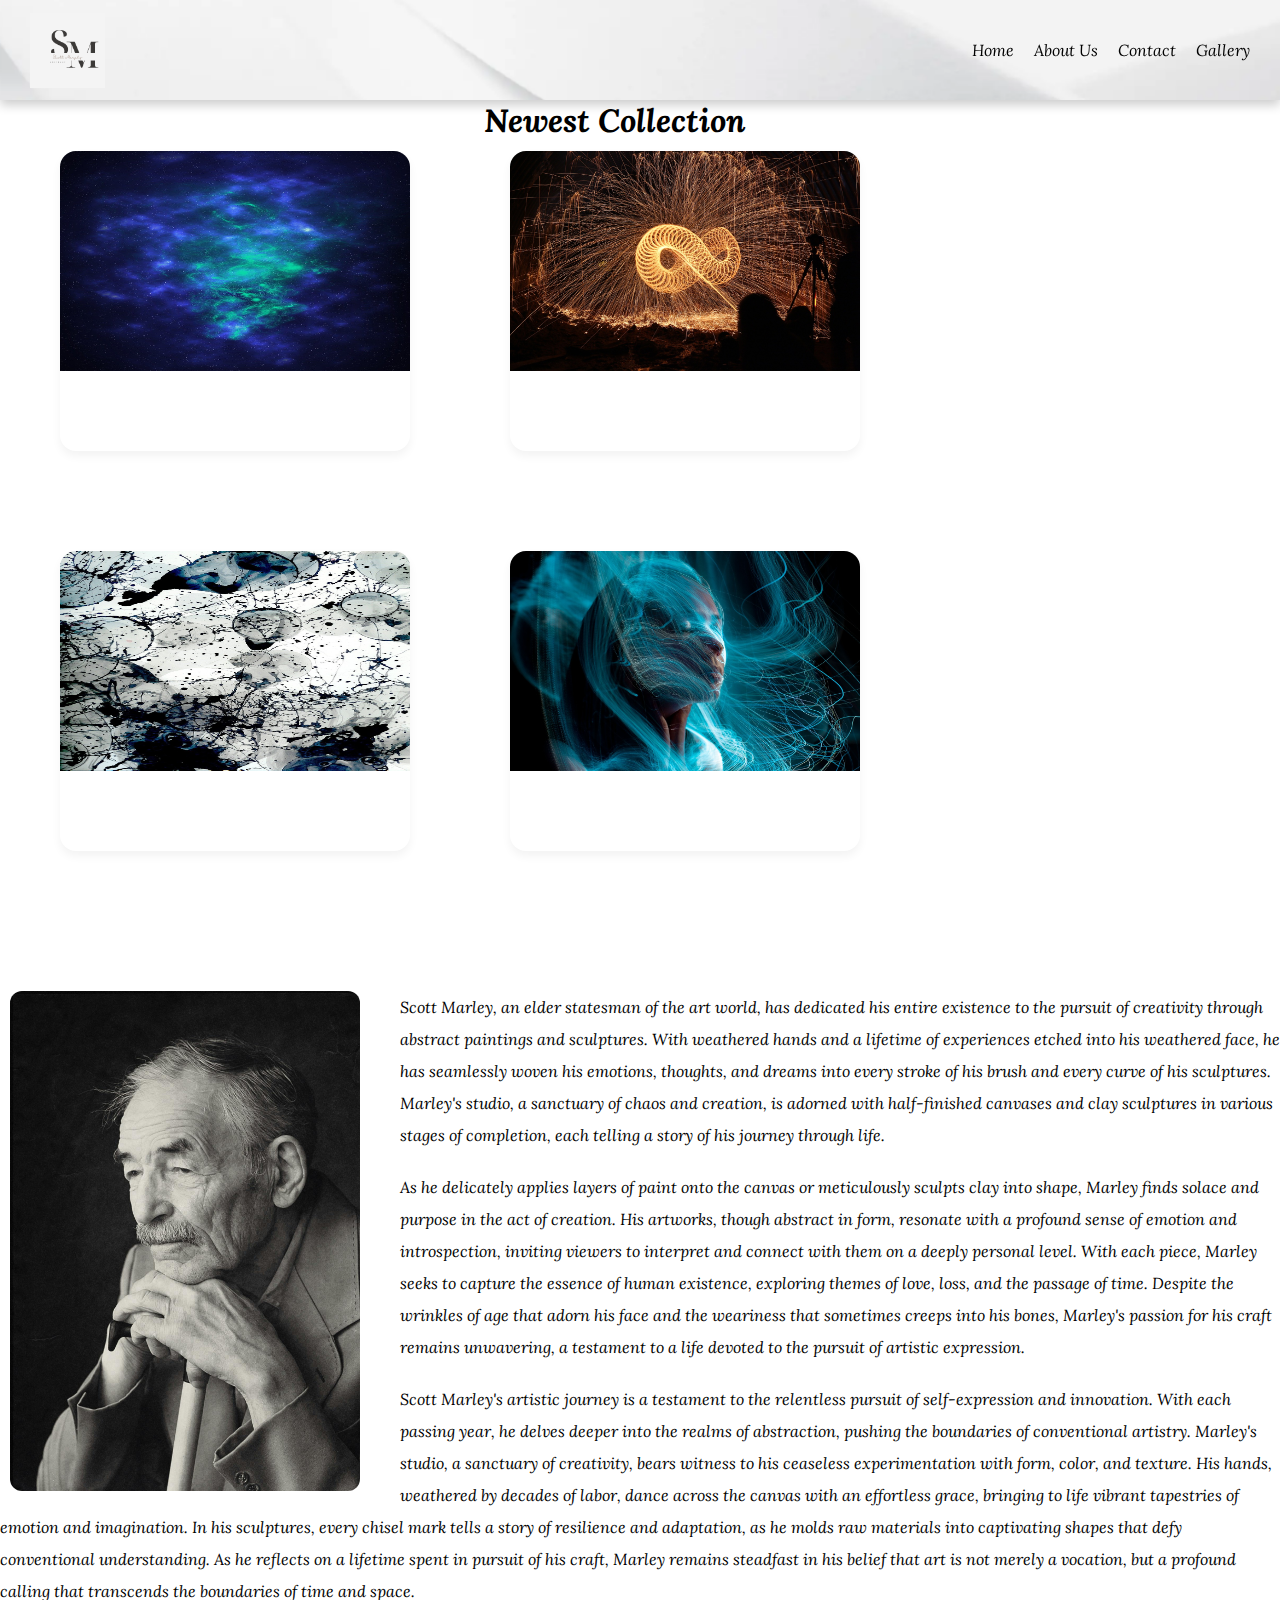
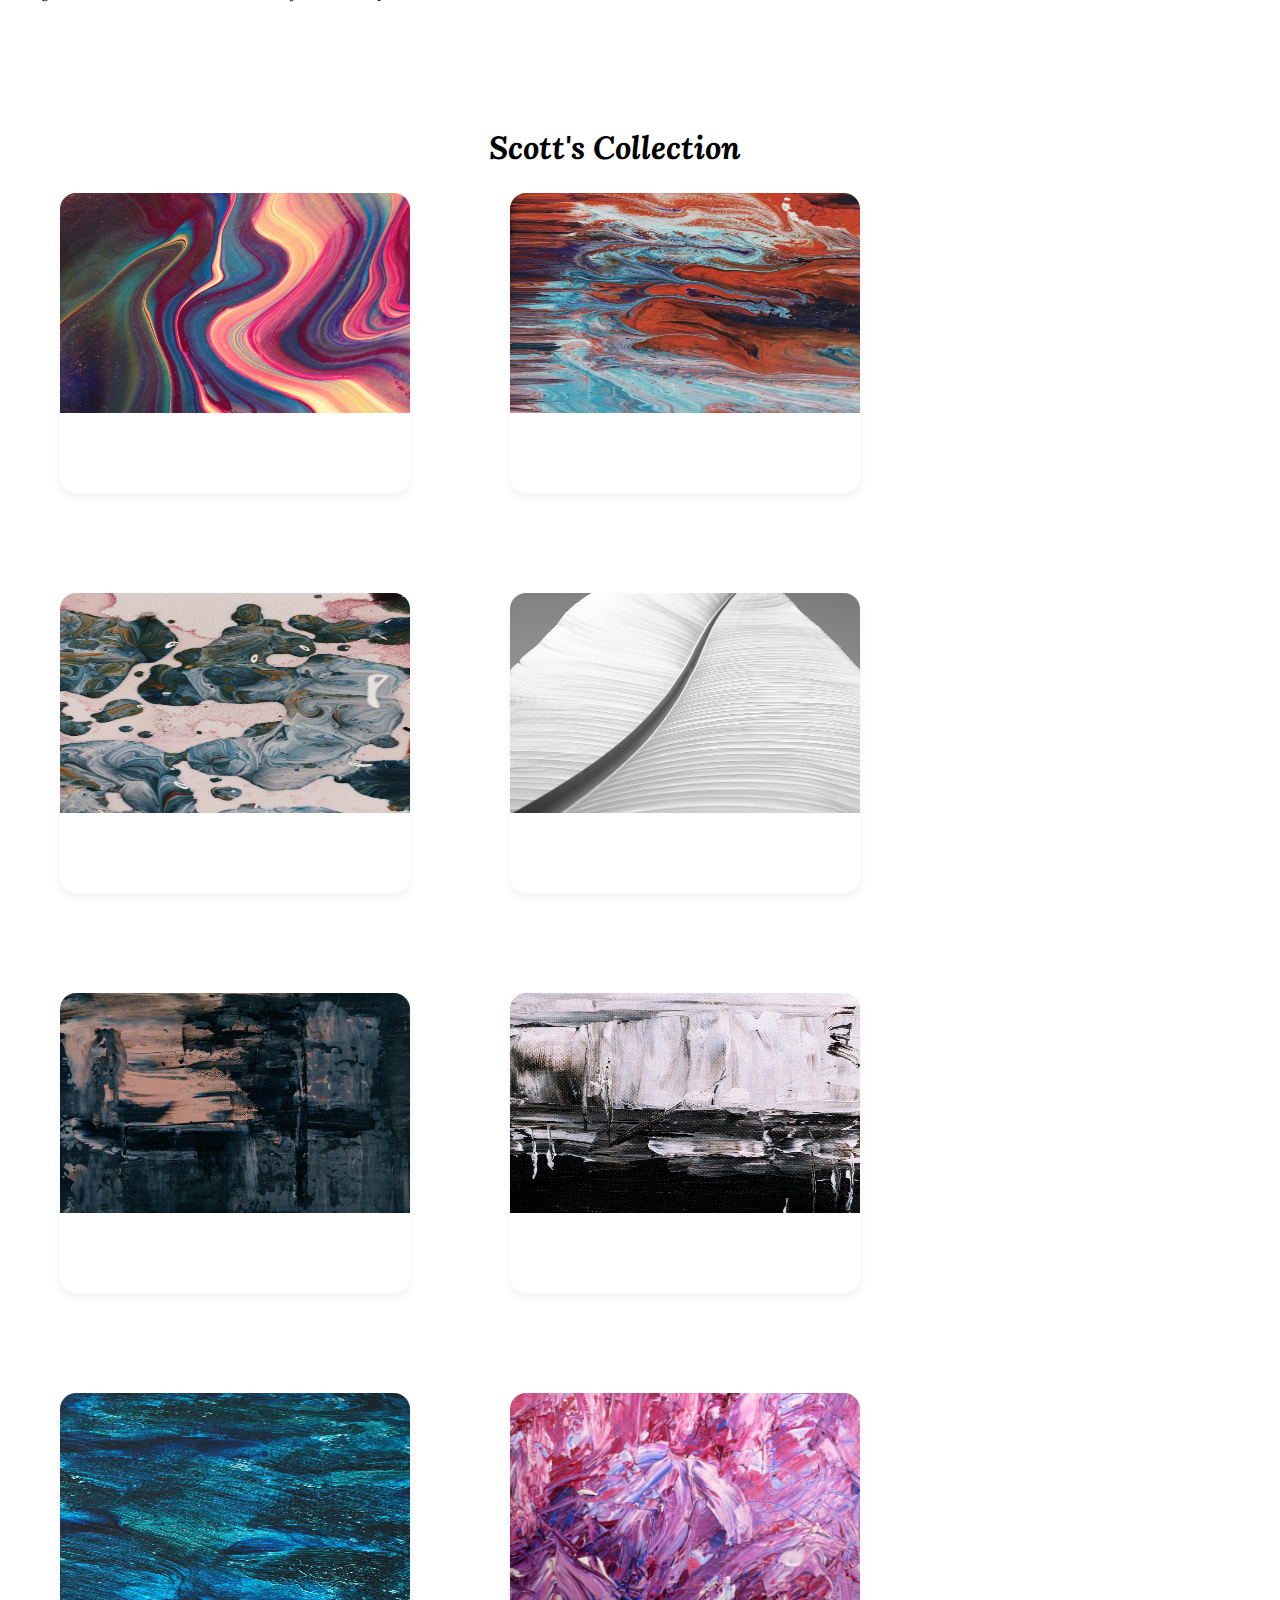
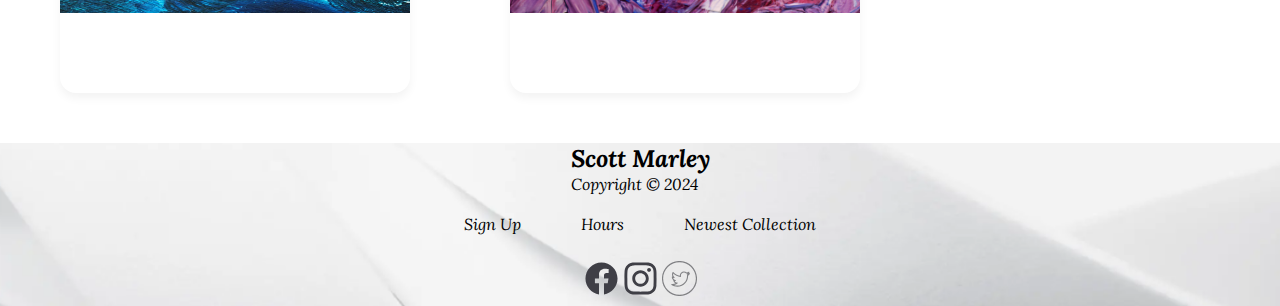
==== commit b78f9318: "figcaption" ====
--- a/index.html
+++ b/index.html
@@ -33,7 +33,7 @@
                     <a href="index.html" class="navbar-link">Home</a>
                 </li>
                 <li>
-                    <a href="#" class="navbar-link">About Us</a>
+                    <a href="aboutus.html" class="navbar-link">About Us</a>
                 </li>
                 <li>
                     <a href="#" class="navbar-link">Contact</a>
--- a/styles/main.css
+++ b/styles/main.css
@@ -53,6 +53,7 @@
 
 .img-holder {
     overflow: hidden;
+    height: 300px;
 }
 
 .card {
@@ -78,7 +79,7 @@
 }
 
 .container {
-    display: flex;
+    
     margin-bottom: 50px;
 }
 
@@ -126,6 +127,17 @@
     margin-top: 120px;
 }
 
+/*About us*/
+figcaption {
+    font-family: 'Lora', sans-serif;
+    font-style: italic;
+    display: grid;
+    text-align: center;
+}
+
+
+/*About us*/
+
 @media  (max-width: 1108px) {
     .art-list {
         display: flex;
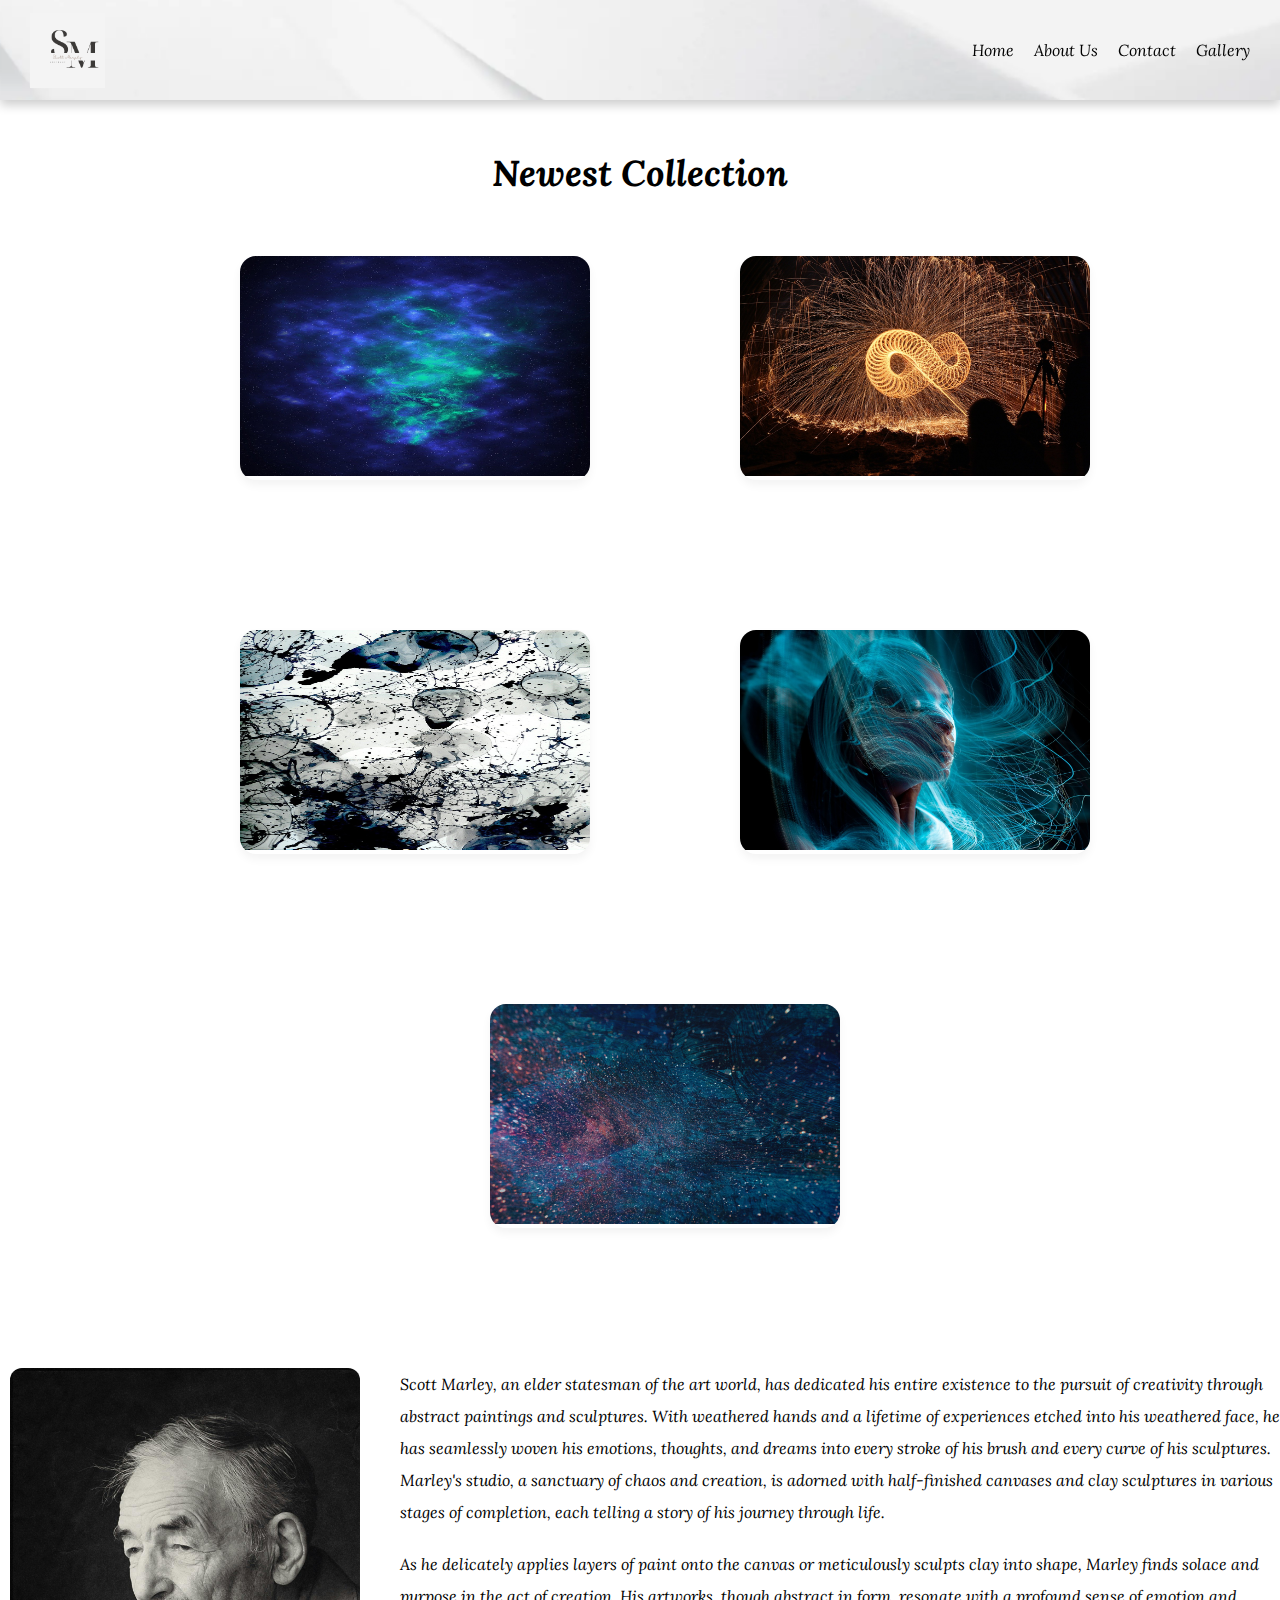
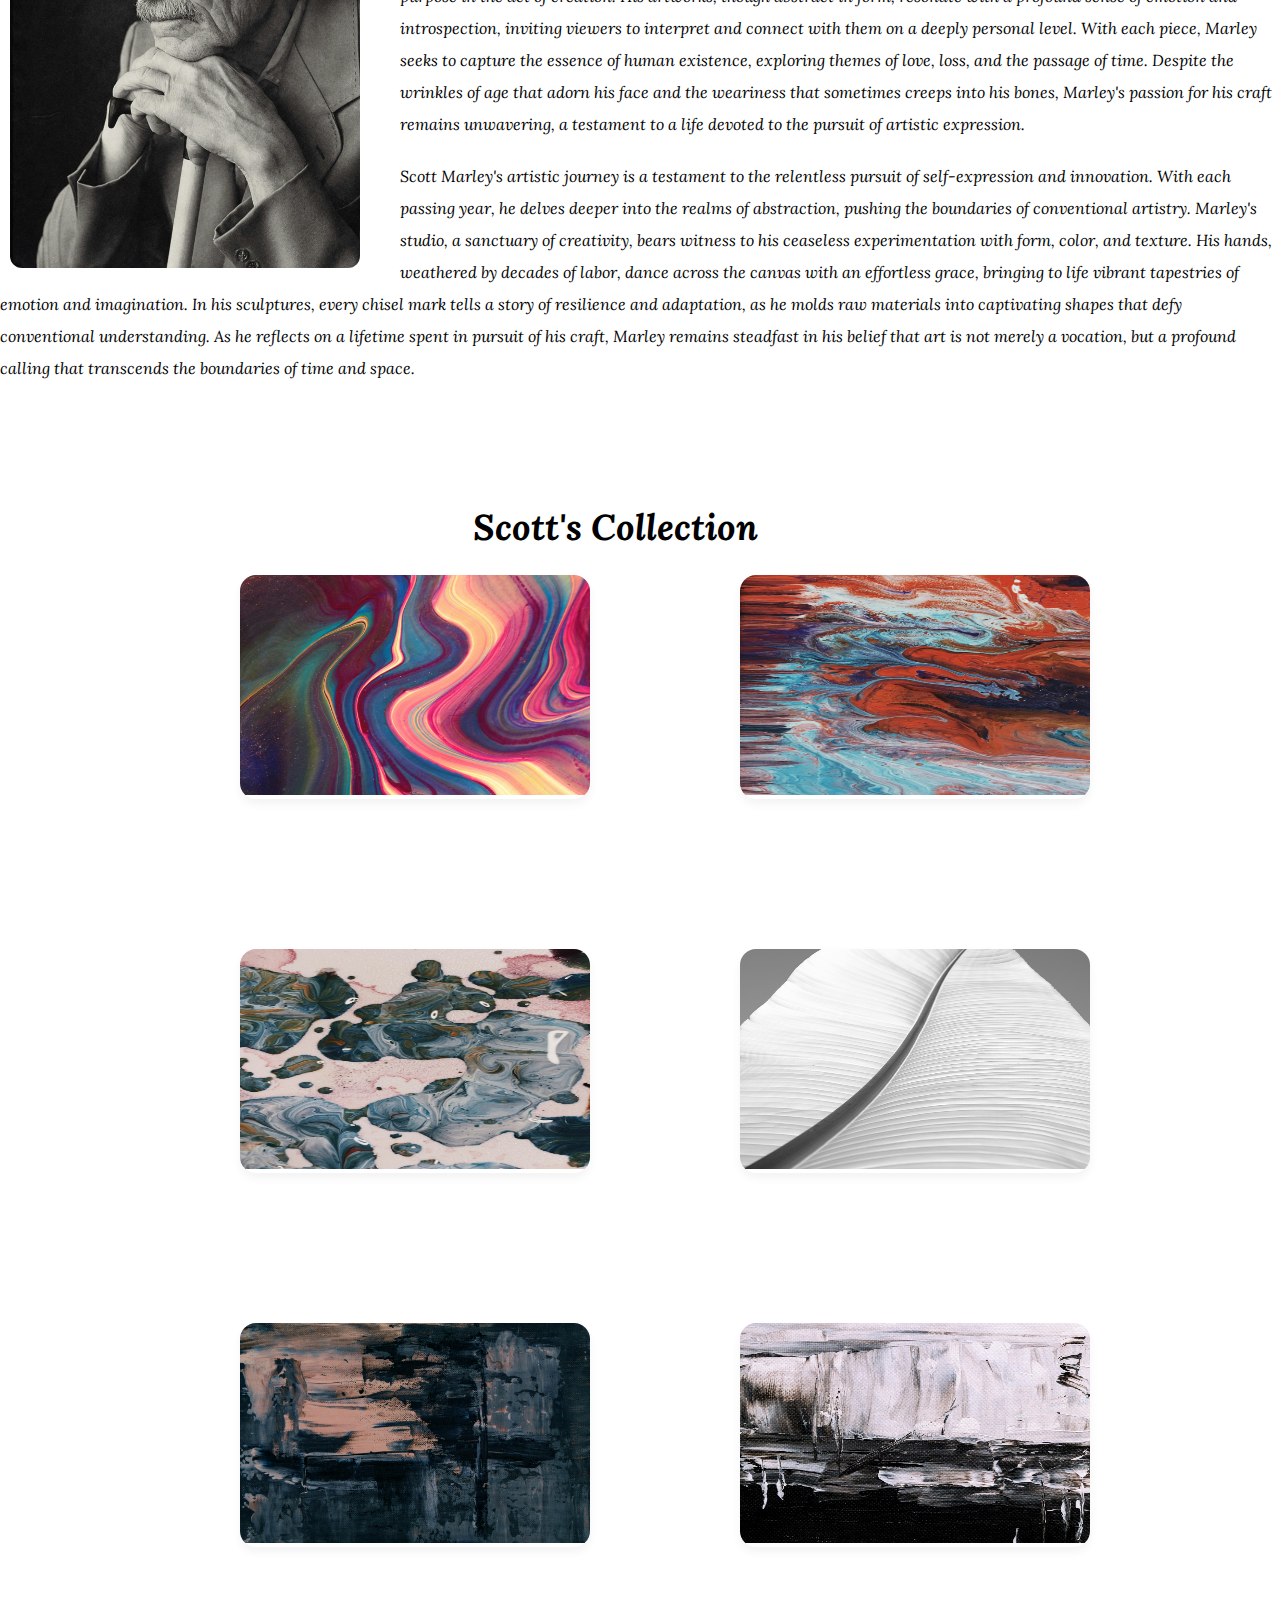
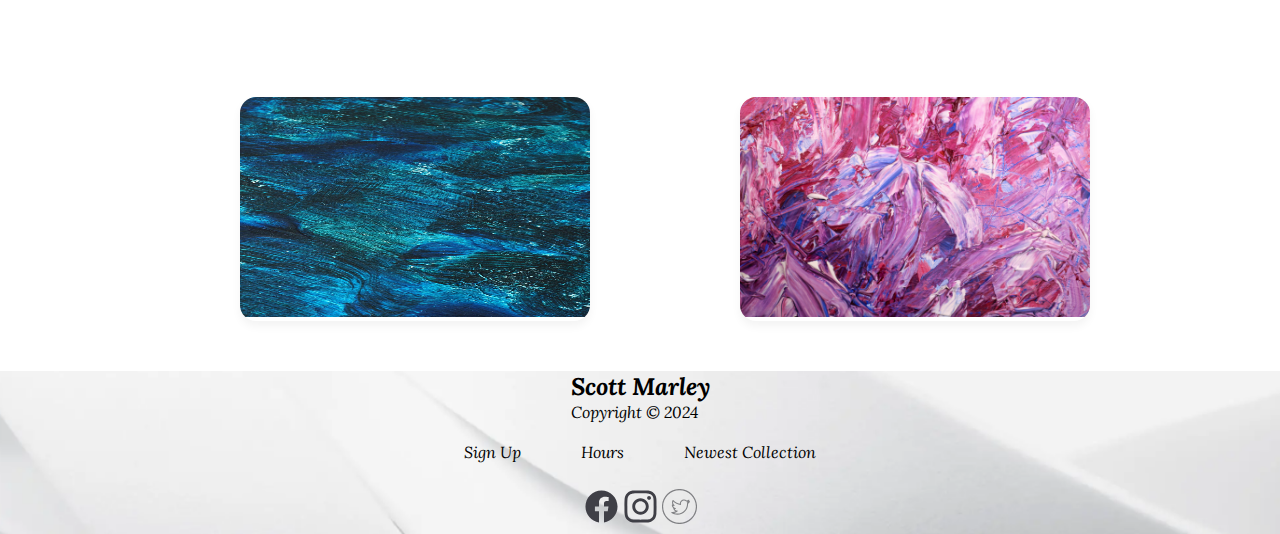
==== commit 9ca777e7: "table" ====
--- a/index.html
+++ b/index.html
@@ -67,29 +67,29 @@
                 <div class="card-banner">
 
                     <figure class="img-holder" >
-                        <img src="./assets/space-art-5626853_1280.jpg" alt="picture of woman" width="350" height="220" class="img-cover">
-                    </figure>
-                </div>
-
-               
-            </div>
-            <div class="card">
-
-                <div class="card-banner">
-
-                    <figure class="img-holder" >
-                        <img src="./assets/steelwool-458842_1280.jpg" alt="picture of woman" width="350" height="220" class="img-cover">
-                    </figure>
-                </div>
-
-               
-            </div>
-            <div class="card">
-
-                <div class="card-banner">
-
-                    <figure class="img-holder" >
-                        <img src="./assets/wallpaper-978000_1280.jpg" alt="picture of woman" width="350" height="220" class="img-cover">
+                        <img src="./assets/space-art-5626853_1280.jpg" alt="picture of abstract art painting" width="350" height="220" class="img-cover">
+                    </figure>
+                </div>
+
+               
+            </div>
+            <div class="card">
+
+                <div class="card-banner">
+
+                    <figure class="img-holder" >
+                        <img src="./assets/steelwool-458842_1280.jpg" alt="picture of abstract art painting" width="350" height="220" class="img-cover">
+                    </figure>
+                </div>
+
+               
+            </div>
+            <div class="card">
+
+                <div class="card-banner">
+
+                    <figure class="img-holder" >
+                        <img src="./assets/wallpaper-978000_1280.jpg" alt="picture of abstarct art painting" width="350" height="220" class="img-cover">
                     </figure>
                 </div>
 
@@ -101,6 +101,17 @@
 
                     <figure class="img-holder" >
                         <img src="./assets/magical-6046020_1280.jpg" alt="picture of woman" width="350" height="220" class="img-cover">
+                    </figure>
+                </div>
+
+               
+            </div>
+            <div class="card">
+
+                <div class="card-banner">
+
+                    <figure class="img-holder" >
+                        <img src="./assets/pexels-suzy-hazelwood-1629236.jpg" alt="picture of galaxy" width="350" height="220" class="img-cover">
                     </figure>
                 </div>
 
--- a/styles/utilities.css
+++ b/styles/utilities.css
@@ -52,6 +52,7 @@
   background-image: url(../assets/background1.png);
   background-repeat: no-repeat;
   background-size: cover;
+  
 }
 
 .header .container {
@@ -60,6 +61,7 @@
   justify-content: space-between;
   align-items: center;
   height: 100%;
+  
 }
 
 .header.active {
--- a/styles/main.css
+++ b/styles/main.css
@@ -53,7 +53,7 @@
 
 .img-holder {
     overflow: hidden;
-    height: 300px;
+    cursor: auto;
 }
 
 .card {
@@ -128,15 +128,96 @@
 }
 
 /*About us*/
+
+.staff {
+    overflow: hidden;
+    height: 300px;
+    cursor: auto;
+}
+
+h1 {
+    display: flex;
+    justify-content: center;
+    font-family: 'Lora', sans-serif;
+    font-style: italic;
+    font-size: 36px;
+    margin: 50px;
+}
+
 figcaption {
     font-family: 'Lora', sans-serif;
     font-style: italic;
     display: grid;
     text-align: center;
+    gap: 12px;
+}
+
+
+
+.table {
+    display: flex;
+    justify-content: center;
+   width: 1900px ;
+   height: 400px;
+}
+
+.schedule {
+    border-collapse: collapse;
+}
+
+ th, td{
+   
+    border: 1px solid #000000;
+} 
+
+td {
+    text-align: center;
+    font-family: 'Lora', sans-serif;
+    font-style: italic;  
+}
+
+.text {
+    margin-left: 70px;
 }
 
 
 /*About us*/
+
+@media (min-width:428px) {
+    .description1,
+    .description2,
+    .description3 {
+        display: block;
+    }
+
+    .img-holder2 {
+        margin-left: 10px;
+    }
+
+    .collection {
+        margin-right: 50px;
+    }
+
+    .newest {
+        margin-right: 50px;
+    }
+
+    .head {
+        margin-right: 50px;
+    }
+}
+
+
+
+@media screen and (min-width: 768px) {
+    .art-list{
+        display: flex;
+        flex-wrap: wrap;
+        justify-content: center;
+        margin-left: 100px;
+        gap: 150px;
+    }
+}
 
 @media  (max-width: 1108px) {
     .art-list {
@@ -148,30 +229,8 @@
     h1 {
         margin-left: 60px;
     }
-}
-
-@media (min-width:428px) {
-    .description1,
-    .description2,
-    .description3 {
-        display: block;
-    }
-
-    .img-holder2 {
-        margin-left: 10px;
-    }
-
-    .collection {
-        margin-right: 50px;
-    }
-
-    .newest {
-        margin-right: 50px;
-    }
-
-    .head {
-        margin-right: 50px;
-    }
-}
-
-
+
+
+}
+
+
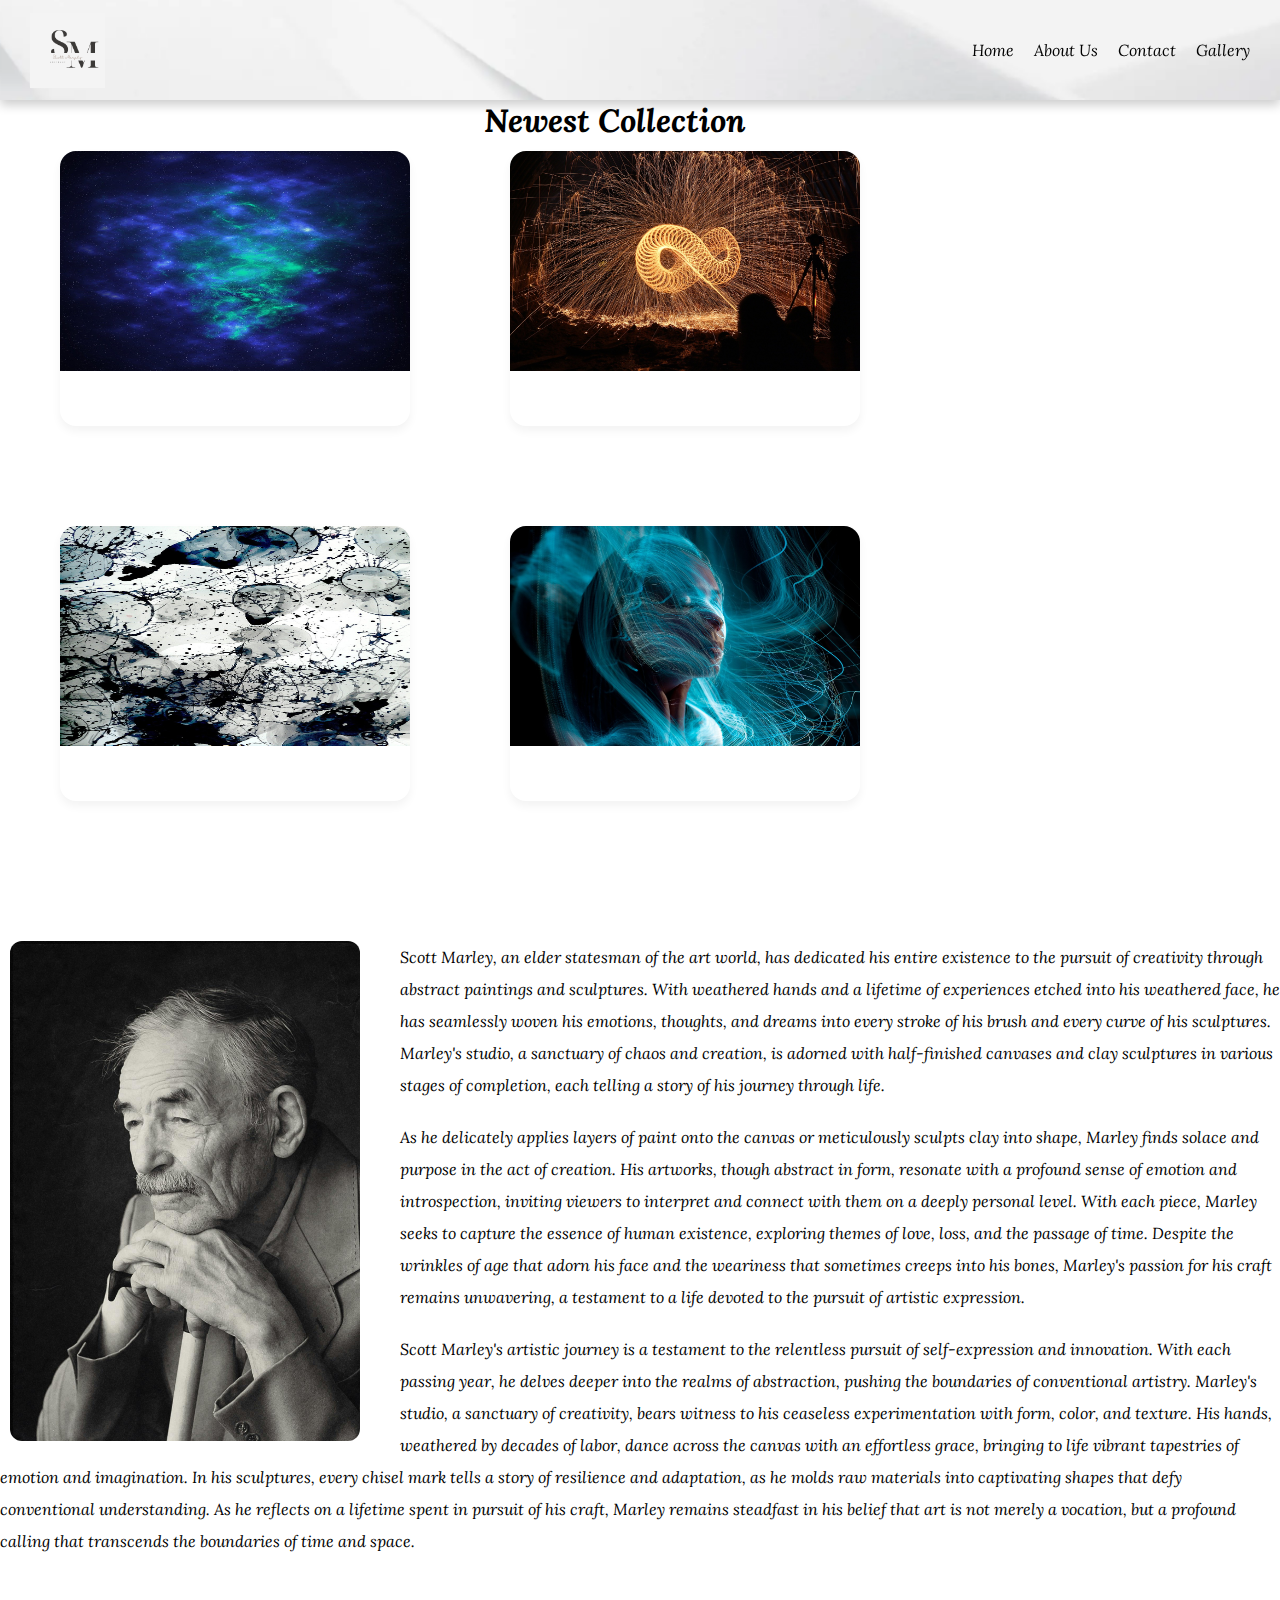
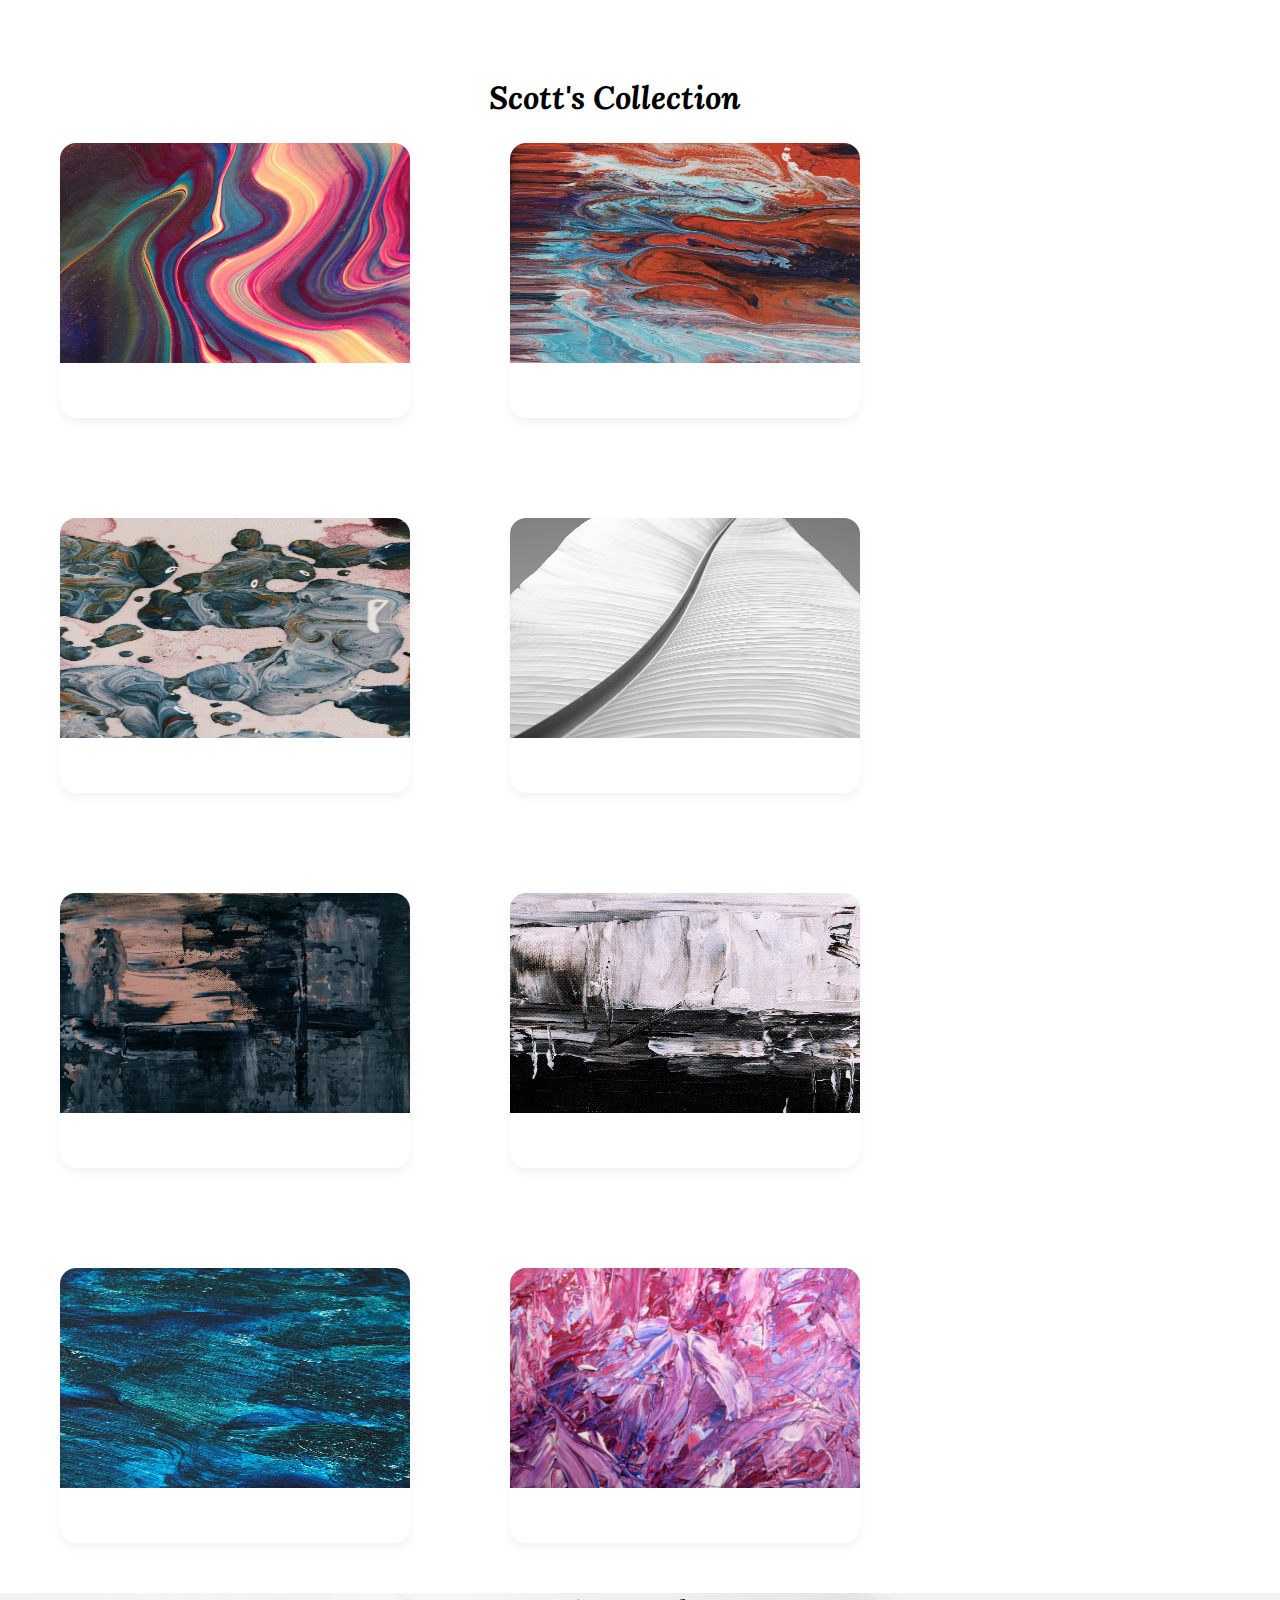
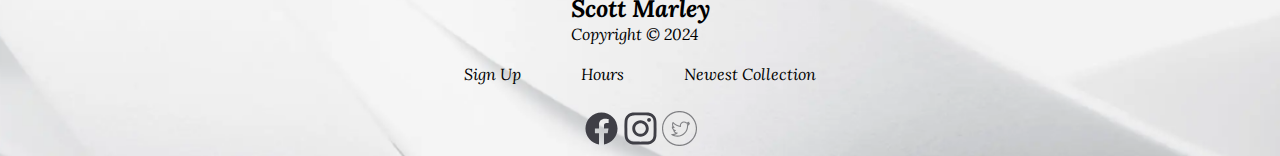
==== commit e1bf6603: "problem solving" ====
--- a/index.html
+++ b/index.html
@@ -67,7 +67,7 @@
                 <div class="card-banner">
 
                     <figure class="img-holder" >
-                        <img src="./assets/space-art-5626853_1280.jpg" alt="picture of abstract art painting" width="350" height="220" class="img-cover">
+                        <img src="./assets/space-art-5626853_1280.jpg" alt="picture of woman" width="350" height="220" class="img-cover">
                     </figure>
                 </div>
 
@@ -78,7 +78,7 @@
                 <div class="card-banner">
 
                     <figure class="img-holder" >
-                        <img src="./assets/steelwool-458842_1280.jpg" alt="picture of abstract art painting" width="350" height="220" class="img-cover">
+                        <img src="./assets/steelwool-458842_1280.jpg" alt="picture of woman" width="350" height="220" class="img-cover">
                     </figure>
                 </div>
 
@@ -89,7 +89,7 @@
                 <div class="card-banner">
 
                     <figure class="img-holder" >
-                        <img src="./assets/wallpaper-978000_1280.jpg" alt="picture of abstarct art painting" width="350" height="220" class="img-cover">
+                        <img src="./assets/wallpaper-978000_1280.jpg" alt="picture of woman" width="350" height="220" class="img-cover">
                     </figure>
                 </div>
 
@@ -101,17 +101,6 @@
 
                     <figure class="img-holder" >
                         <img src="./assets/magical-6046020_1280.jpg" alt="picture of woman" width="350" height="220" class="img-cover">
-                    </figure>
-                </div>
-
-               
-            </div>
-            <div class="card">
-
-                <div class="card-banner">
-
-                    <figure class="img-holder" >
-                        <img src="./assets/pexels-suzy-hazelwood-1629236.jpg" alt="picture of galaxy" width="350" height="220" class="img-cover">
                     </figure>
                 </div>
 
--- a/styles/main.css
+++ b/styles/main.css
@@ -53,7 +53,7 @@
 
 .img-holder {
     overflow: hidden;
-    cursor: auto;
+    height: 275px;
 }
 
 .card {
@@ -127,61 +127,17 @@
     margin-top: 120px;
 }
 
-/*About us*/
+@media  (max-width: 1108px) {
+    .art-list {
+        display: flex;
+        flex-wrap: wrap;
+        justify-content: center;
+    }
 
-.staff {
-    overflow: hidden;
-    height: 300px;
-    cursor: auto;
+    h1 {
+        margin-left: 60px;
+    }
 }
-
-h1 {
-    display: flex;
-    justify-content: center;
-    font-family: 'Lora', sans-serif;
-    font-style: italic;
-    font-size: 36px;
-    margin: 50px;
-}
-
-figcaption {
-    font-family: 'Lora', sans-serif;
-    font-style: italic;
-    display: grid;
-    text-align: center;
-    gap: 12px;
-}
-
-
-
-.table {
-    display: flex;
-    justify-content: center;
-   width: 1900px ;
-   height: 400px;
-}
-
-.schedule {
-    border-collapse: collapse;
-}
-
- th, td{
-   
-    border: 1px solid #000000;
-} 
-
-td {
-    text-align: center;
-    font-family: 'Lora', sans-serif;
-    font-style: italic;  
-}
-
-.text {
-    margin-left: 70px;
-}
-
-
-/*About us*/
 
 @media (min-width:428px) {
     .description1,
@@ -208,29 +164,3 @@
 }
 
 
-
-@media screen and (min-width: 768px) {
-    .art-list{
-        display: flex;
-        flex-wrap: wrap;
-        justify-content: center;
-        margin-left: 100px;
-        gap: 150px;
-    }
-}
-
-@media  (max-width: 1108px) {
-    .art-list {
-        display: flex;
-        flex-wrap: wrap;
-        justify-content: center;
-    }
-
-    h1 {
-        margin-left: 60px;
-    }
-
-
-}
-
-
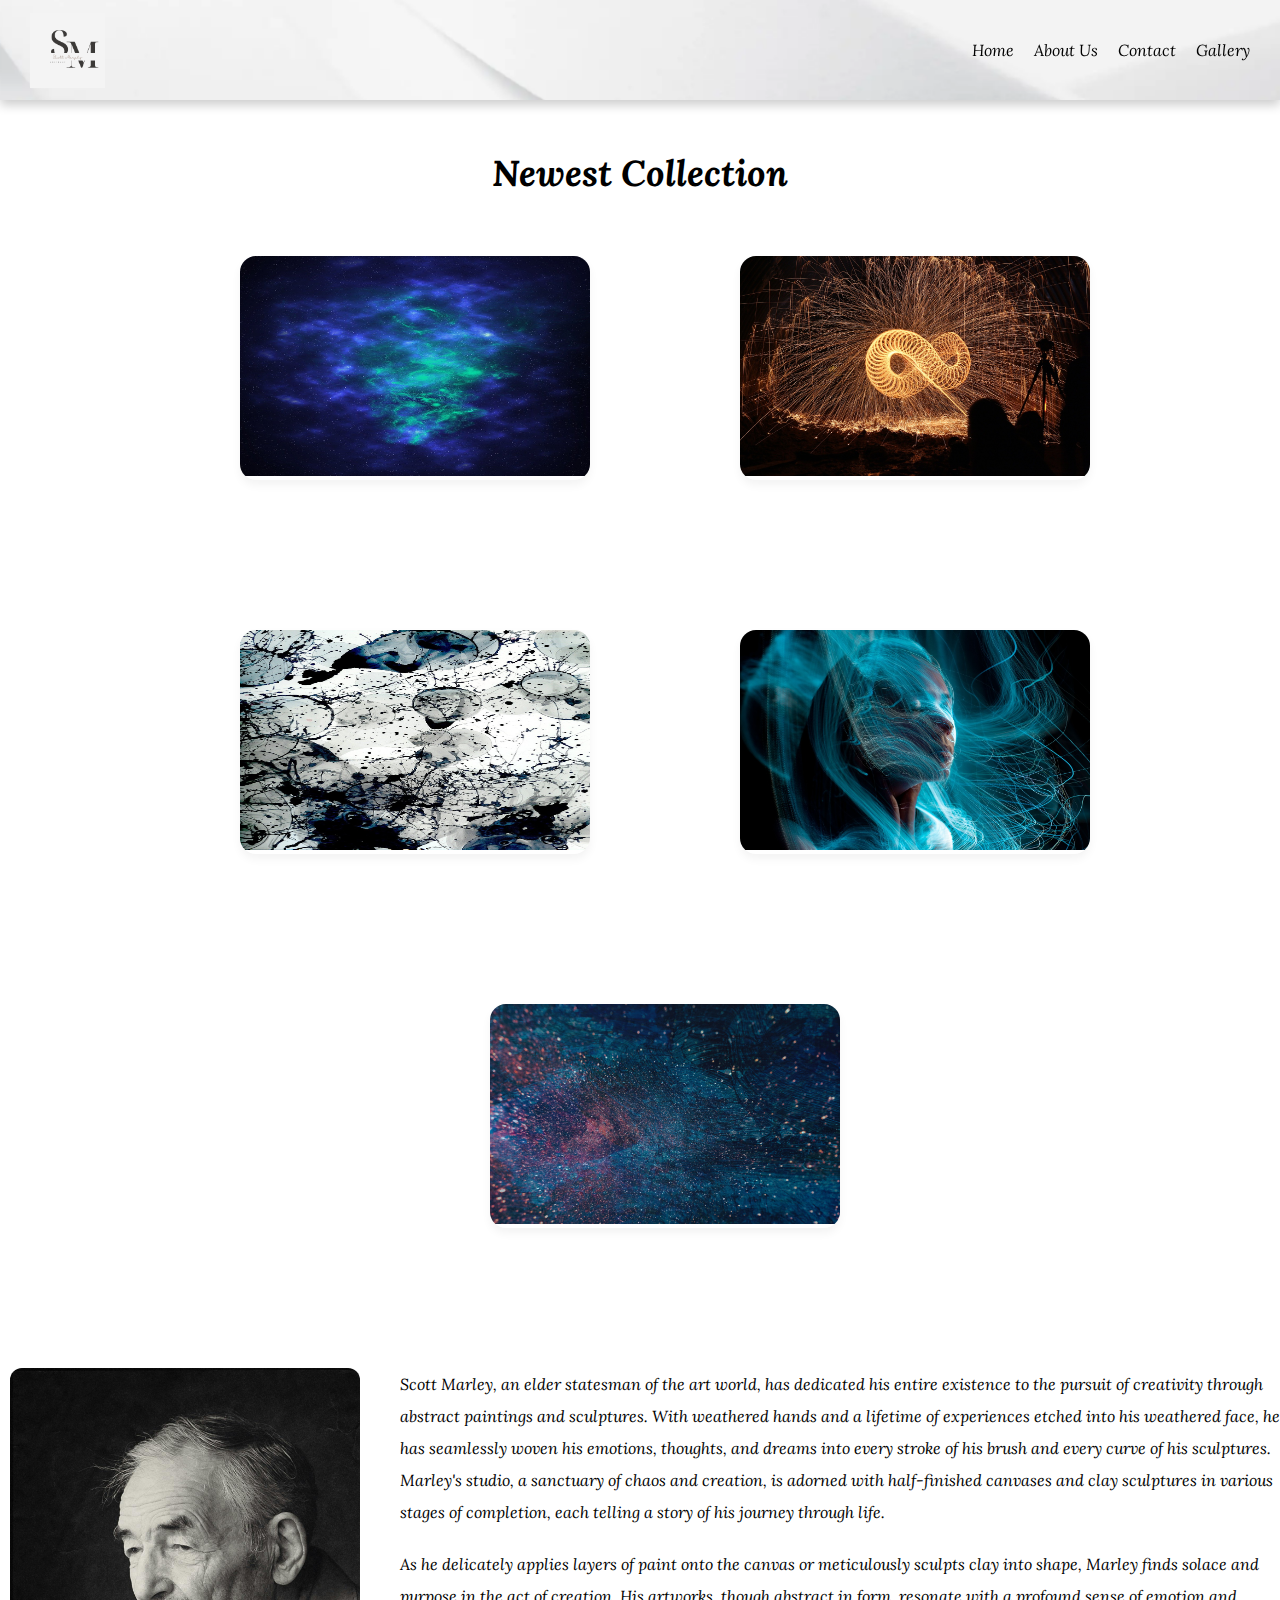
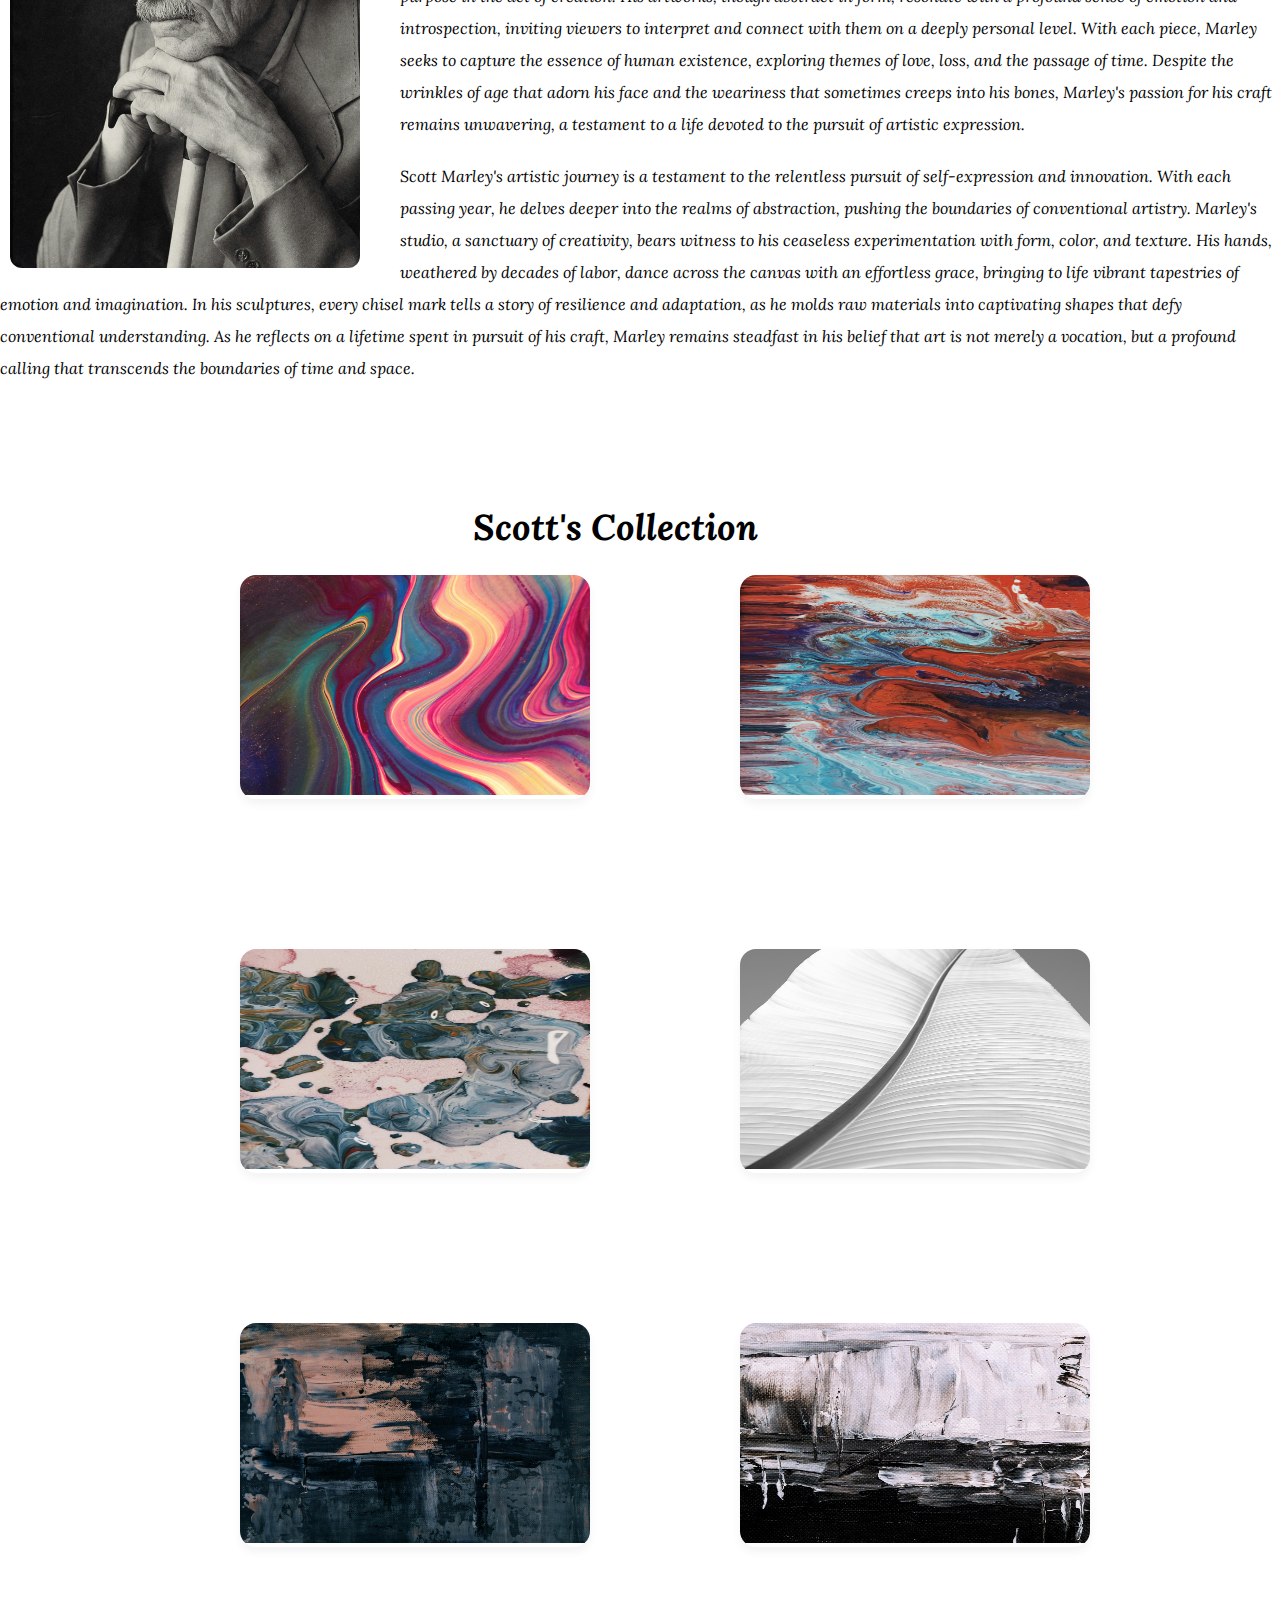
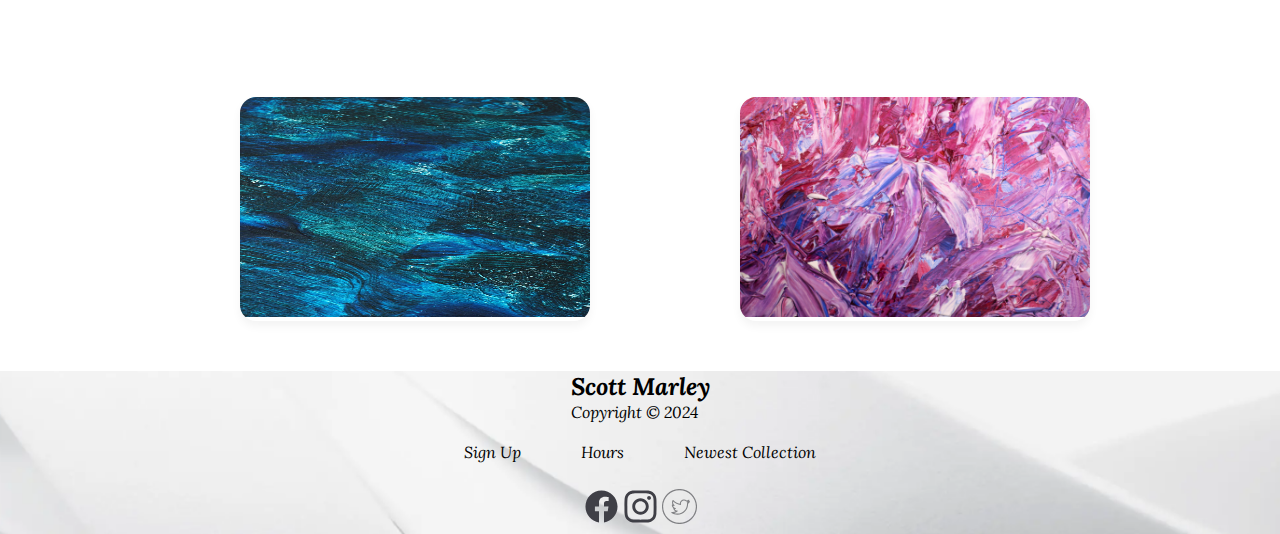
==== commit afbf8337: "Merge branch 'main' of https://github.com/NoGamertagIV/skills1" ====
--- a/index.html
+++ b/index.html
@@ -67,29 +67,29 @@
                 <div class="card-banner">
 
                     <figure class="img-holder" >
-                        <img src="./assets/space-art-5626853_1280.jpg" alt="picture of woman" width="350" height="220" class="img-cover">
-                    </figure>
-                </div>
-
-               
-            </div>
-            <div class="card">
-
-                <div class="card-banner">
-
-                    <figure class="img-holder" >
-                        <img src="./assets/steelwool-458842_1280.jpg" alt="picture of woman" width="350" height="220" class="img-cover">
-                    </figure>
-                </div>
-
-               
-            </div>
-            <div class="card">
-
-                <div class="card-banner">
-
-                    <figure class="img-holder" >
-                        <img src="./assets/wallpaper-978000_1280.jpg" alt="picture of woman" width="350" height="220" class="img-cover">
+                        <img src="./assets/space-art-5626853_1280.jpg" alt="picture of abstract art painting" width="350" height="220" class="img-cover">
+                    </figure>
+                </div>
+
+               
+            </div>
+            <div class="card">
+
+                <div class="card-banner">
+
+                    <figure class="img-holder" >
+                        <img src="./assets/steelwool-458842_1280.jpg" alt="picture of abstract art painting" width="350" height="220" class="img-cover">
+                    </figure>
+                </div>
+
+               
+            </div>
+            <div class="card">
+
+                <div class="card-banner">
+
+                    <figure class="img-holder" >
+                        <img src="./assets/wallpaper-978000_1280.jpg" alt="picture of abstarct art painting" width="350" height="220" class="img-cover">
                     </figure>
                 </div>
 
@@ -101,6 +101,17 @@
 
                     <figure class="img-holder" >
                         <img src="./assets/magical-6046020_1280.jpg" alt="picture of woman" width="350" height="220" class="img-cover">
+                    </figure>
+                </div>
+
+               
+            </div>
+            <div class="card">
+
+                <div class="card-banner">
+
+                    <figure class="img-holder" >
+                        <img src="./assets/pexels-suzy-hazelwood-1629236.jpg" alt="picture of galaxy" width="350" height="220" class="img-cover">
                     </figure>
                 </div>
 
--- a/styles/main.css
+++ b/styles/main.css
@@ -53,7 +53,11 @@
 
 .img-holder {
     overflow: hidden;
+<<<<<<< HEAD
     height: 275px;
+=======
+    cursor: auto;
+>>>>>>> 88b11828f28adf8c2f7eda47516ebf6443438588
 }
 
 .card {
@@ -127,6 +131,98 @@
     margin-top: 120px;
 }
 
+/*About us*/
+
+.staff {
+    overflow: hidden;
+    height: 300px;
+    cursor: auto;
+}
+
+h1 {
+    display: flex;
+    justify-content: center;
+    font-family: 'Lora', sans-serif;
+    font-style: italic;
+    font-size: 36px;
+    margin: 50px;
+}
+
+figcaption {
+    font-family: 'Lora', sans-serif;
+    font-style: italic;
+    display: grid;
+    text-align: center;
+    gap: 12px;
+}
+
+
+
+.table {
+    display: flex;
+    justify-content: center;
+   width: 1900px ;
+   height: 400px;
+}
+
+.schedule {
+    border-collapse: collapse;
+}
+
+ th, td{
+   
+    border: 1px solid #000000;
+} 
+
+td {
+    text-align: center;
+    font-family: 'Lora', sans-serif;
+    font-style: italic;  
+}
+
+.text {
+    margin-left: 70px;
+}
+
+
+/*About us*/
+
+@media (min-width:428px) {
+    .description1,
+    .description2,
+    .description3 {
+        display: block;
+    }
+
+    .img-holder2 {
+        margin-left: 10px;
+    }
+
+    .collection {
+        margin-right: 50px;
+    }
+
+    .newest {
+        margin-right: 50px;
+    }
+
+    .head {
+        margin-right: 50px;
+    }
+}
+
+
+
+@media screen and (min-width: 768px) {
+    .art-list{
+        display: flex;
+        flex-wrap: wrap;
+        justify-content: center;
+        margin-left: 100px;
+        gap: 150px;
+    }
+}
+
 @media  (max-width: 1108px) {
     .art-list {
         display: flex;
@@ -137,30 +233,8 @@
     h1 {
         margin-left: 60px;
     }
-}
-
-@media (min-width:428px) {
-    .description1,
-    .description2,
-    .description3 {
-        display: block;
-    }
-
-    .img-holder2 {
-        margin-left: 10px;
-    }
-
-    .collection {
-        margin-right: 50px;
-    }
-
-    .newest {
-        margin-right: 50px;
-    }
-
-    .head {
-        margin-right: 50px;
-    }
-}
-
-
+
+
+}
+
+
